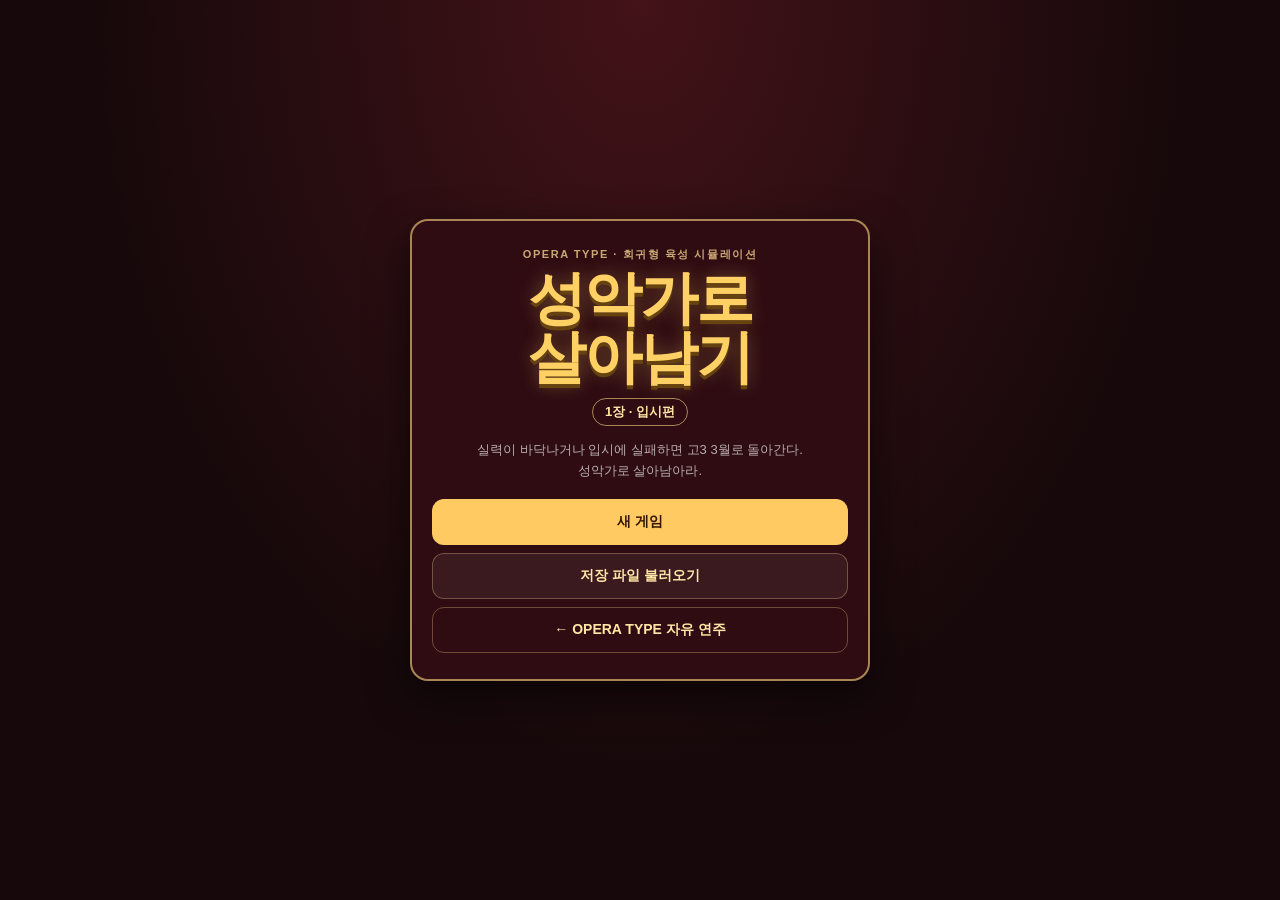
==== survive.html @ 4139c0f6 "입시편 MVP 추가: 성악가로 살아남기 - survive.html: 주간 계획(평일·주말 행동 카드), 실력·목 컨디션·곡 숙련도 - 튜토리얼, 모의 실기, 지정곡 공지, 원서 접" ====
<!DOCTYPE html>
<html lang="ko">
<head>
<meta charset="UTF-8">
<meta name="viewport" content="width=device-width, initial-scale=1.0, viewport-fit=cover">
<title>성악가로 살아남기</title>
<link rel="stylesheet" href="./survive/opera-stage.css">
<link rel="stylesheet" href="./survive/style.css">
</head>
<body>

<!-- 타이틀 · 계획 · 결과 화면이 그려지는 곳 -->
<main id="screen"></main>

<!-- 무대 (OPERA TYPE 엔진) -->
<audio id="stageMusic" preload="auto"></audio>

<div class="stage-screen" id="stageScreen" hidden>
  <div class="app">

    <div class="stage-header">
      <span id="stageLabel"></span>
      <button id="quitStageBtn" type="button">중단</button>
    </div>

    <div class="top-ui">
      <div class="panel"><div class="label">HP</div><div class="value" id="hpValue">5</div></div>
      <div class="panel"><div class="label">SCORE</div><div class="value" id="scoreValue">0</div></div>
      <div class="panel"><div class="label">COMBO</div><div class="value" id="comboValue">0</div></div>
    </div>

    <div class="game-stage" id="gameStage">

      <div class="stage-art" id="stageArt">
        <img src="./bg-stage-back.png" class="stage-bg" alt="">
        <div class="orchestra-anchor"><img src="./orchestra.png" class="orchestra" alt=""></div>
        <div class="singer-anchor">
          <div class="singer-motion state-normal" id="singerMotion">
            <img src="./singer-normal.png" class="singer-image" id="singerImage" alt="">
          </div>
          <div class="singer-bubble" id="singerBubble" aria-hidden="true"><span id="singerBubbleText"></span></div>
        </div>
      </div>

      <div class="music-bar"><div class="music-progress" id="musicProgress"></div></div>
      <div class="falling-layer" id="fallingLayer"></div>
      <div class="miss-line" id="missLine"><div class="miss-line-label">LIMIT</div></div>
      <div class="phase-layer hidden" id="phaseLayer"><div class="phase-text" id="phaseText"></div></div>
      <div class="judgement-layer" id="judgementLayer">
        <div class="judgement-main" id="judgementMain"></div>
        <div class="judgement-sub" id="judgementSub"></div>
      </div>

      <div class="bottom-overlay">
        <div class="input-row">
          <input id="typingInput" class="typing-input" type="text" placeholder="떨어지는 가사를 입력하세요"
                 autocomplete="off" autocapitalize="off" spellcheck="false" enterkeyhint="done">
          <button id="submitBtn" class="submit-btn" type="button">입력</button>
        </div>
      </div>

    </div>
  </div>
</div>

<!-- 대화 · 이벤트 · 결과 모달 -->
<div class="modal" id="modal" hidden>
  <div class="modal-card" id="modalCard"></div>
</div>

<script src="./survive/data.js"></script>
<script src="./survive/stage.js"></script>
<script src="./survive/game.js"></script>
</body>
</html>
---- survive/opera-stage.css ----
/* OPERA TYPE 무대 스타일 — index.html 에서 그대로 가져옴 */
/* =====================================================
   BASIC
===================================================== */

* {
  box-sizing: border-box;
}

html,
body {
  margin: 0;
  width: 100%;
  height: 100%;
  overflow: hidden;
}

body {
  height: 100dvh;
  background: #17090b;
  color: white;

  font-family:
    "Pretendard",
    "Noto Sans KR",
    Arial,
    sans-serif;
}


/* =====================================================
   APP
===================================================== */

.app {
  width: 100%;
  height: 100dvh;

  max-width: 950px;

  margin: 0 auto;

  padding:
    max(4px, env(safe-area-inset-top))
    6px
    max(4px, env(safe-area-inset-bottom));

  display: flex;
  flex-direction: column;

  overflow: hidden;
}


/* =====================================================
   TOP UI
===================================================== */

.top-ui {
  flex: 0 0 auto;

  display: grid;
  grid-template-columns: 1fr 1fr 1fr;

  gap: 6px;
  margin-bottom: 6px;
}

.panel {
  min-height: 47px;

  padding: 5px;

  border-radius: 10px;

  text-align: center;

  background: rgba(0,0,0,0.62);

  border:
    1px solid
    rgba(255,215,140,0.32);
}

.panel .label {
  font-size: 10px;
  opacity: 0.72;
}

.panel .value {
  margin-top: 2px;

  font-size: 19px;
  font-weight: 900;
}


/* =====================================================
   GAME STAGE
===================================================== */

.game-stage {
  position: relative;

  flex: 1 1 auto;

  min-height: 0;
  width: 100%;

  overflow: hidden;

  border-radius: 13px;

  border:
    2px solid
    rgba(255,210,125,0.45);

  background: #080405;

  box-shadow:
    0 8px 25px
    rgba(0,0,0,0.5);
}


/* =====================================================
   4:3 무대 좌표판

   ★ 중요
   JavaScript가 실제 크기를 계산함.

   배경/오케스트라/성악가는
   모두 이 좌표판 안에 들어감.
===================================================== */

.stage-art {
  position: absolute;

  left: 50%;
  top: 50%;

  transform:
    translate(-50%, -50%);

  overflow: hidden;

  z-index: 1;

  pointer-events: none;

  /*
    아래 값들만 수정하면
    무대 위 캐릭터 위치를 조절할 수 있음
  */

  --orchestra-left: 50%;
  --orchestra-top: 40%;
  --orchestra-width: 60%;

  --singer-left: 35%;
  --singer-top: 37%;
  --singer-width: 23%;
}


/* =====================================================
   BACKGROUND

   4:3 배경과 stage-art가 같은 비율이므로
   왜곡이나 cover 잘림이 없음.
===================================================== */

.stage-bg {
  position: absolute;

  inset: 0;

  width: 100%;
  height: 100%;

  object-fit: fill;

  z-index: 1;

  user-select: none;

  -webkit-user-drag: none;
}


/* =====================================================
   ORCHESTRA POSITION

   ★ 배경 이미지 좌표 기준
===================================================== */

.orchestra-anchor {
  position: absolute;

  left: var(--orchestra-left);
  top: var(--orchestra-top);

  width: var(--orchestra-width);

  transform:
    translateX(-50%);

  z-index: 2;

  transform-origin:
    center bottom;
}


/*
   실제 움직임은 자식 이미지에 적용.
   따라서 무대 좌표 자체는 흔들리지 않음.
*/

.orchestra {
  display: block;

  width: 100%;
  height: auto;

  transform-origin:
    center bottom;

  animation:
    orchestraPlaying
    2.0s
    ease-in-out
    infinite;

  user-select: none;

  -webkit-user-drag: none;
}


@keyframes orchestraPlaying {

  0%,
  100% {
    transform:
      translateY(0)
      rotate(0deg);
  }

  25% {
    transform:
      translateY(-1px)
      rotate(-0.05deg);
  }

  50% {
    transform:
      translateY(-2px)
      rotate(0deg);
  }

  75% {
    transform:
      translateY(-1px)
      rotate(0.05deg);
  }

}


/* =====================================================
   SINGER POSITION

   역시 배경 좌표 기준
===================================================== */

.singer-anchor {
  position: absolute;

  left: var(--singer-left);
  top: var(--singer-top);

  width: var(--singer-width);

  transform:
    translateX(-50%);

  z-index: 3;

  transform-origin:
    center bottom;
}


.singer-motion {
  width: 100%;

  transform-origin:
    center bottom;
}


.singer-image {
  display: block;

  width: 100%;
  height: auto;

  object-fit: contain;

  object-position:
    center bottom;

  user-select: none;

  -webkit-user-drag: none;
}



/* =====================================================
   SINGER LYRIC BUBBLE

   정답 입력 시 성악가 머리 오른쪽에
   방금 부른 가사를 말풍선처럼 표시한다.

   PERFECT / GOOD / PASS 판정에 따라
   색상만 달라지고 위치/애니메이션은 동일하다.
===================================================== */

.singer-bubble {
  position: absolute;

  /*
    singer-anchor 기준 좌표.
    성악가 머리 오른쪽 영역.
  */
  left: 78%;
  top: 4%;

  z-index: 8;

  width: max-content;
  max-width:
    min(
      270px,
      38vw
    );

  padding:
    9px 13px;

  border:
    2px solid
    var(--bubble-border, #ffd65f);

  border-radius:
    15px 15px 15px 5px;

  background:
    var(--bubble-bg, rgba(255,248,220,0.96));

  color:
    var(--bubble-text, #321b05);

  box-shadow:
    0 6px 16px
    rgba(0,0,0,0.32),
    0 0 18px
    var(--bubble-glow, rgba(255,214,95,0.35));

  font-size:
    clamp(
      11px,
      2.1vw,
      18px
    );

  font-weight: 1000;

  line-height: 1.25;

  text-align: center;

  white-space: normal;

  word-break: keep-all;

  opacity: 0;

  pointer-events: none;

  transform:
    translate(
      4px,
      9px
    )
    scale(0.72);

  transform-origin:
    left bottom;
}


/*
  말풍선 꼬리.
  오른쪽에 있는 말풍선이
  성악가 쪽(왼쪽)을 가리킨다.
*/
.singer-bubble::after {
  content: "";

  position: absolute;

  left: -7px;
  top: 58%;

  width: 12px;
  height: 12px;

  background:
    var(--bubble-bg, rgba(255,248,220,0.96));

  border-left:
    2px solid
    var(--bubble-border, #ffd65f);

  border-bottom:
    2px solid
    var(--bubble-border, #ffd65f);

  transform:
    translateY(-50%)
    rotate(45deg);
}


.singer-bubble.show {
  animation:
    singerBubblePop
    2.7s
    ease-out
    forwards;
}


/* PERFECT : 금색 */
.singer-bubble.grade-perfect {
  --bubble-bg:
    rgba(255,249,213,0.97);

  --bubble-border:
    #ffd64e;

  --bubble-text:
    #5c3b00;

  --bubble-glow:
    rgba(255,214,78,0.62);
}


/* GOOD : 초록 */
.singer-bubble.grade-good {
  --bubble-bg:
    rgba(228,255,231,0.97);

  --bubble-border:
    #6de982;

  --bubble-text:
    #164d25;

  --bubble-glow:
    rgba(90,235,117,0.48);
}


/* PASS : 파랑 */
.singer-bubble.grade-pass {
  --bubble-bg:
    rgba(226,247,255,0.97);

  --bubble-border:
    #66cfff;

  --bubble-text:
    #174b65;

  --bubble-glow:
    rgba(80,198,255,0.50);
}


@keyframes singerBubblePop {

  0% {
    opacity: 0;

    transform:
      translate(
        4px,
        10px
      )
      scale(0.68);
  }

  16% {
    opacity: 1;

    transform:
      translate(
        8px,
        0
      )
      scale(1.08);
  }

  32% {
    opacity: 1;

    transform:
      translate(
        8px,
        0
      )
      scale(0.98);
  }

  72% {
    opacity: 1;

    transform:
      translate(
        8px,
        -2px
      )
      scale(1);
  }

  100% {
    opacity: 0;

    transform:
      translate(
        12px,
        -12px
      )
      scale(0.94);
  }

}


/*
  아주 작은 모바일 화면에서는
  말풍선 크기와 폭을 조금 줄인다.
*/
@media
(
  max-width: 480px
) {

  .singer-bubble {
    left: 76%;
    top: 3%;

    max-width:
      min(
        185px,
        42vw
      );

    padding:
      7px 9px;

    border-radius:
      12px 12px 12px 4px;

    font-size:
      clamp(
        10px,
        3vw,
        14px
      );
  }

}



/* =====================================================
   SINGER NORMAL
===================================================== */

.singer-motion.state-normal {
  animation:
    singerNormal
    0.95s
    ease-in-out
    infinite;
}


@keyframes singerNormal {

  0%,
  100% {
    transform:
      translateY(0)
      rotate(0deg)
      scale(1);
  }

  25% {
    transform:
      translateY(-2px)
      rotate(-0.5deg)
      scale(1.005);
  }

  50% {
    transform:
      translateY(-5px)
      rotate(0.5deg)
      scale(1.015);
  }

  75% {
    transform:
      translateY(-2px)
      rotate(-0.4deg)
      scale(1.005);
  }

}


/* =====================================================
   PERFECT
===================================================== */

.singer-motion.state-perfect {
  animation:
    singerPerfect
    0.42s
    ease-in-out
    infinite;
}


@keyframes singerPerfect {

  0%,
  100% {
    transform:
      translateY(0)
      rotate(0deg)
      scale(1.02);
  }

  25% {
    transform:
      translateY(-8px)
      rotate(-2deg)
      scale(1.06);
  }

  50% {
    transform:
      translateY(-12px)
      rotate(2deg)
      scale(1.09);
  }

  75% {
    transform:
      translateY(-6px)
      rotate(-1deg)
      scale(1.05);
  }

}


/* =====================================================
   GOOD
===================================================== */

.singer-motion.state-good {
  animation:
    singerGood
    0.58s
    ease-in-out
    infinite;
}


@keyframes singerGood {

  0%,
  100% {
    transform:
      translateY(0)
      scale(1);
  }

  50% {
    transform:
      translateY(-7px)
      rotate(1deg)
      scale(1.04);
  }

}


/* =====================================================
   PASS
===================================================== */

.singer-motion.state-pass {
  animation:
    singerPass
    0.70s
    ease-in-out
    infinite;
}


@keyframes singerPass {

  0%,
  100% {
    transform:
      translateY(0)
      rotate(0deg)
      scale(0.995);
  }

  50% {
    transform:
      translateY(-3px)
      rotate(-1.5deg)
      scale(1.01);
  }

}


/* =====================================================
   MISS
===================================================== */

.singer-motion.state-miss {
  animation:
    singerMiss
    0.23s
    ease-in-out
    infinite;
}


@keyframes singerMiss {

  0% {
    transform:
      translateY(4px)
      rotate(-2deg)
      scale(0.97);
  }

  50% {
    transform:
      translateY(6px)
      rotate(2deg)
      scale(0.965);
  }

  100% {
    transform:
      translateY(4px)
      rotate(-2deg)
      scale(0.97);
  }

}


/* =====================================================
   FALLING LYRICS
===================================================== */

.falling-layer {
  position: absolute;

  inset: 0;

  z-index: 6;

  overflow: hidden;

  pointer-events: none;
}


.word {
  position: absolute;

  top: 0;
  left: 0;

  padding:
    8px 13px;

  border-radius: 12px;

  white-space: nowrap;

  font-size:
    clamp(
      15px,
      2.7vw,
      23px
    );

  font-weight: 900;

  color: #fff9e8;

  background:
    rgba(47,11,17,0.90);

  border:
    2px solid
    rgba(255,255,255,0.22);

  box-shadow:
    0 4px 12px
    rgba(0,0,0,0.4);

  text-shadow:
    0 2px 4px
    rgba(0,0,0,0.9);
}


.word.target {
  opacity: 1;

  border-color:
    #ffd65f;

  box-shadow:
    0 0 0 2px
    rgba(255,215,95,0.20),
    0 0 20px
    rgba(255,200,50,0.7);
}


.word.waiting {
  opacity: 0.72;
}


/* =====================================================
   LIMIT LINE
===================================================== */

.miss-line {
  position: absolute;

  left: 0;
  right: 0;

  bottom: 67px;

  z-index: 7;

  border-top:
    3px dashed
    rgba(255,203,95,0.90);

  pointer-events: none;
}


.miss-line-label {
  position: absolute;

  right: 7px;
  top: -16px;

  padding:
    2px 6px;

  border-radius: 5px;

  background:
    rgba(0,0,0,0.65);

  color:
    #ffdc8c;

  font-size: 9px;
}


/* =====================================================
   전주 / 간주 / 합창
===================================================== */

.phase-layer {
  position: absolute;

  left: 50%;

  /*
    PERFECT / GOOD 등의 판정 텍스트와 같은
    상단 커튼 영역에 안내 문구를 표시한다.
  */
  top: 24%;

  z-index: 12;

  width: 94%;

  transform:
    translate(-50%, -50%);

  text-align: center;

  pointer-events: none;

  opacity: 1;

  transition:
    opacity 0.25s;
}


.phase-layer.hidden {
  opacity: 0;
}


.phase-text {
  font-size:
    clamp(
      24px,
      5.5vw,
      50px
    );

  font-weight: 1000;

  font-style: italic;

  line-height: 1.05;

  letter-spacing: -2px;

  color:
    #ffe5a0;

  text-shadow:
    0 5px 0 #654210,
    0 0 14px rgba(255,210,100,0.85),
    0 8px 25px rgba(0,0,0,0.9);

  animation:
    phasePulse
    1.6s
    ease-in-out
    infinite;
}


.phase-text.long {
  font-size:
    clamp(
      18px,
      4.2vw,
      36px
    );
}


@keyframes phasePulse {

  0%,
  100% {
    transform:
      scale(1);

    opacity: 0.8;
  }

  50% {
    transform:
      scale(1.05);

    opacity: 1;
  }

}



/* =====================================================
   JUDGEMENT
===================================================== */

.judgement-layer {
  position: absolute;

  left: 50%;

  /*
    판정 텍스트를 성악가 얼굴 위가 아니라
    무대 상단 커튼의 빈 공간에 표시한다.
  */
  top: 24%;

  z-index: 20;

  width: 100%;

  text-align: center;

  opacity: 0;

  pointer-events: none;

  transform:
    translate(-50%, -50%)
    scale(0.5);
}


.judgement-layer.show {
  animation:
    judgementPop
    0.68s
    ease-out;
}


.judgement-main {
  font-size:
    clamp(
      30px,
      7.5vw,
      70px
    );

  font-weight: 1000;

  font-style: italic;

  line-height: 0.9;

  letter-spacing: -3px;
}


.judgement-sub {
  margin-top: 6px;

  font-size:
    clamp(
      10px,
      2.2vw,
      17px
    );

  font-weight: 900;

  color: white;

  text-shadow:
    0 2px 5px black;
}


.judgement-layer.perfect
.judgement-main {
  color: #ffe86c;

  text-shadow:
    0 5px 0 #9b6100,
    0 0 15px #ffd62d,
    0 0 40px rgba(255,206,38,0.95);
}


.judgement-layer.good
.judgement-main {
  color: #87ff9a;

  text-shadow:
    0 5px 0 #276f37,
    0 0 24px rgba(73,255,104,0.9);
}


.judgement-layer.pass
.judgement-main {
  color: #78d9ff;

  text-shadow:
    0 5px 0 #1d6184,
    0 0 24px rgba(60,196,255,0.9);
}


.judgement-layer.miss
.judgement-main {
  color: #ff6868;

  text-shadow:
    0 5px 0 #881b1b,
    0 0 26px rgba(255,50,50,0.95);
}


@keyframes judgementPop {

  0% {
    opacity: 0;

    transform:
      translate(-50%, -50%)
      scale(0.25);
  }

  18% {
    opacity: 1;

    transform:
      translate(-50%, -50%)
      scale(1.25);
  }

  35% {
    opacity: 1;

    transform:
      translate(-50%, -50%)
      scale(0.97);
  }

  55% {
    opacity: 1;

    transform:
      translate(-50%, -50%)
      scale(1);
  }

  82% {
    opacity: 1;
  }

  100% {
    opacity: 0;

    transform:
      translate(-50%, -58%)
      scale(1.15);
  }

}


/* =====================================================
   INPUT
===================================================== */

.bottom-overlay {
  position: absolute;

  left: 0;
  right: 0;
  bottom: 0;

  z-index: 30;

  padding: 8px;

  background:
    linear-gradient(
      to top,
      rgba(10,2,4,0.98),
      rgba(10,2,4,0.70),
      rgba(10,2,4,0)
    );
}


.input-row {
  display: flex;
  gap: 5px;
}


.typing-input {
  flex: 1;

  min-width: 0;

  height: 46px;

  padding:
    0 13px;

  border:
    2px solid
    rgba(255,211,120,0.65);

  border-radius: 10px;

  background:
    rgba(255,255,255,0.97);

  color: #261416;

  font-size: 16px;
  font-weight: 800;

  outline: none;
}


.typing-input:focus {
  border-color:
    #ffc650;

  box-shadow:
    0 0 0 3px
    rgba(255,195,72,0.20);
}


.submit-btn {
  width: 76px;
  height: 46px;

  border: 0;

  border-radius: 10px;

  background:
    #ffca61;

  color: #331700;

  font-size: 15px;
  font-weight: 900;

  cursor: pointer;

  touch-action: manipulation;
}


/* =====================================================
   START
===================================================== */

.start-overlay {
  position: absolute;

  inset: 0;

  z-index: 50;

  display: flex;

  justify-content: center;
  align-items: center;

  padding: 15px;

  background:
    rgba(15,3,6,0.80);
}


.start-overlay.hidden {
  display: none;
}


.start-card {
  width:
    min(
      94%,
      760px
    );

  max-height:
    calc(100% - 18px);

  overflow-y:
    auto;

  padding:
    24px 18px;

  border-radius: 18px;

  text-align: center;

  background:
    rgba(47,13,19,0.97);

  border:
    2px solid
    rgba(255,215,130,0.55);

  box-shadow:
    0 15px 40px
    rgba(0,0,0,0.6);
}


.start-card h1 {
  margin:
    0 0 9px;

  color: #ffd164;

  font-size:
    clamp(
      28px,
      7vw,
      44px
    );

  line-height: 1;
}


.start-card p {
  margin: 7px 0;

  font-size: 13px;

  line-height: 1.5;
}


.start-button {
  width: 100%;

  min-height: 55px;

  margin-top: 15px;

  border: 0;

  border-radius: 12px;

  background:
    #ffca61;

  color:
    #321600;

  font-size: 18px;

  font-weight: 1000;

  cursor: pointer;

  touch-action: manipulation;
}




/* =====================================================
   START MENU / CHARACTER / SONG SELECT
===================================================== */

.menu-content { width: 100%; }
.menu-view { width: 100%; }
.menu-view.home-view { max-width: 420px; margin: 0 auto; }
.menu-kicker { margin-bottom: 7px; font-size: 11px; font-weight: 900; letter-spacing: .18em; color: rgba(255,220,150,.72); }
.menu-title { margin: 0; color:#ffd164; font-size:clamp(27px,7vw,44px); line-height:1.05; font-weight:1000; }
.menu-subtitle { margin:10px auto 0; max-width:560px; color:rgba(255,255,255,.82); font-size:13px; line-height:1.55; }
.menu-section-title { margin:0 0 14px; color:#ffe6a5; font-size:clamp(22px,5vw,34px); font-weight:1000; }
.menu-selection-info { display:inline-flex; align-items:center; gap:6px; margin:0 0 12px; padding:5px 9px; border-radius:999px; background:rgba(255,204,100,.13); border:1px solid rgba(255,213,125,.28); color:#ffe3a1; font-size:11px; font-weight:900; }
.character-grid { display:grid; grid-template-columns:repeat(3,minmax(0,1fr)); gap:10px; }
.character-card { position:relative; min-width:0; padding:10px 7px 8px; border:2px solid rgba(255,215,140,.28); border-radius:14px; background:rgba(19,7,10,.78); color:white; cursor:pointer; overflow:hidden; transition:transform .15s ease,border-color .15s ease,box-shadow .15s ease,background .15s ease; touch-action:manipulation; }
.character-card:hover,.character-card:focus-visible { transform:translateY(-3px); border-color:#ffd46a; background:rgba(61,25,30,.95); box-shadow:0 8px 22px rgba(0,0,0,.36),0 0 18px rgba(255,205,90,.20); outline:none; }
.character-card.selected { border-color:#ffd65f; box-shadow:0 0 0 2px rgba(255,214,95,.16),0 0 18px rgba(255,205,90,.22); }
.character-preview { width:100%; aspect-ratio:3/4; display:flex; align-items:flex-end; justify-content:center; overflow:hidden; }
.character-preview img { width:100%; height:100%; object-fit:contain; object-position:center bottom; filter:drop-shadow(0 6px 5px rgba(0,0,0,.35)); }
.character-name { margin-top:5px; font-size:clamp(13px,3vw,18px); font-weight:1000; color:#fff1ca; }
.song-grid { display:grid; grid-template-columns:repeat(2,minmax(0,1fr)); gap:8px; }
.song-card { position:relative; min-width:0; padding:11px 12px; border:2px solid rgba(255,215,140,.26); border-radius:12px; background:rgba(19,7,10,.80); text-align:left; color:white; cursor:pointer; transition:transform .15s ease,border-color .15s ease,background .15s ease,box-shadow .15s ease; touch-action:manipulation; }
.song-card.playable:hover,.song-card.playable:focus-visible { transform:translateY(-2px); border-color:#ffd45f; background:rgba(66,26,31,.96); box-shadow:0 7px 18px rgba(0,0,0,.32); outline:none; }
.song-card.unavailable { cursor:default; opacity:.56; }
.song-title { padding-right:60px; font-size:clamp(13px,3vw,18px); line-height:1.25; font-weight:1000; color:#fff4d8; }
.song-difficulty { margin-top:6px; display:flex; align-items:center; gap:6px; }
.difficulty-label { font-size:9px; font-weight:900; color:rgba(255,255,255,.58); }
.difficulty-stars { letter-spacing:1px; font-size:clamp(13px,3vw,18px); color:#ffd65f; text-shadow:0 0 8px rgba(255,207,70,.28); }
.song-status { position:absolute; right:9px; top:9px; padding:3px 6px; border-radius:999px; font-size:8px; font-weight:1000; letter-spacing:.05em; background:rgba(255,255,255,.10); color:rgba(255,255,255,.70); }
.song-card.playable .song-status { background:rgba(255,205,81,.16); color:#ffdd83; }
.menu-actions { display:flex; gap:7px; margin-top:14px; }
.menu-actions > button { flex:1; }
.menu-secondary-button { min-height:44px; border:1px solid rgba(255,215,140,.34); border-radius:11px; background:rgba(255,255,255,.06); color:#ffe4a5; font-size:12px; font-weight:900; cursor:pointer; touch-action:manipulation; }
.menu-secondary-button:hover,.menu-secondary-button:focus-visible { background:rgba(255,255,255,.11); outline:none; }
.result-score { margin:14px 0 5px; color:#ffd85d; font-size:clamp(28px,8vw,44px); font-weight:1000; }
.result-meta { margin-top:8px; font-size:12px; color:rgba(255,255,255,.72); }
@media (max-width:480px) {
  .start-card { padding:16px 10px; }
  .character-grid { gap:6px; }
  .character-card { padding:7px 4px 6px; }
  .song-grid { gap:6px; }
  .song-card { padding:9px 8px; }
  .song-title { padding-right:0; }
  .song-status { position:static; display:inline-block; margin-top:7px; }
}


/* =====================================================
   MUSIC BAR
===================================================== */

.music-bar {
  position: absolute;

  left: 0;
  right: 0;
  top: 0;

  height: 4px;

  z-index: 35;

  background:
    rgba(255,255,255,0.15);
}


.music-progress {
  width: 0%;
  height: 100%;

  background:
    #ffd157;
}


/* =====================================================
   LANDSCAPE
===================================================== */

@media
(
  orientation: landscape
)
and
(
  max-height: 600px
) {

  .app {
    padding: 3px 5px;
  }

  .top-ui {
    margin-bottom: 3px;
  }

  .panel {
    min-height: 34px;
    padding: 2px;
  }

  .panel .label {
    font-size: 8px;
  }

  .panel .value {
    font-size: 15px;
    margin-top: 0;
  }

  .bottom-overlay {
    padding: 4px 6px;
  }

  .typing-input {
    height: 37px;
    font-size: 14px;
  }

  .submit-btn {
    width: 64px;
    height: 37px;

    font-size: 12px;
  }

  .miss-line {
    bottom: 48px;
  }

  .word {
    padding: 5px 9px;

    font-size: 14px;
  }

  .phase-text {
    font-size:
      clamp(
        18px,
        5vw,
        34px
      );
  }

  .phase-text.long {
    font-size:
      clamp(
        14px,
        3.8vw,
        27px
      );
  }

  .start-card {
    padding:
      12px 16px;
  }

  .start-card h1 {
    font-size: 25px;
  }

  .start-card p {
    margin: 3px 0;
    font-size: 10px;
  }

  .start-button {
    min-height: 39px;
    margin-top: 7px;

    font-size: 14px;
  }

}
---- survive/style.css ----
/* =====================================================
   성악가로 살아남기 — 화면 스타일
   (무대 자체는 opera-stage.css)
===================================================== */

:root {
  --bg: #17090b;
  --card: rgba(47, 13, 19, 0.96);
  --card-2: rgba(19, 7, 10, 0.82);
  --line: rgba(255, 215, 140, 0.30);
  --line-strong: rgba(255, 215, 130, 0.60);
  --gold: #ffd164;
  --gold-soft: #ffe6a5;
  --text: #fff6e6;
  --muted: rgba(255, 255, 255, 0.66);
  --skill: #ffca61;
  --mastery: #8fd3ff;
  --good: #87ff9a;
  --bad: #ff7b7b;
}

html, body {
  overflow: auto;
  height: auto;
  min-height: 100%;
}

body {
  height: auto;
  min-height: 100dvh;
  background:
    radial-gradient(ellipse at top, rgba(120, 30, 40, 0.45), transparent 60%),
    var(--bg);
  color: var(--text);
}

button { font-family: inherit; }

/* ---------- 공통 ---------- */
.kicker {
  font-size: 11px;
  font-weight: 900;
  letter-spacing: .14em;
  color: rgba(255, 220, 150, .75);
  margin-bottom: 6px;
}
.muted { color: var(--muted); }
.small { font-size: 12px; }
.bad { color: var(--bad); font-weight: 800; }
.up { color: var(--good); font-weight: 900; }
.down { color: var(--bad); font-weight: 900; }

.btn {
  display: flex;
  flex-direction: column;
  align-items: center;
  justify-content: center;
  gap: 2px;
  min-height: 46px;
  padding: 8px 14px;
  border: 1px solid var(--line);
  border-radius: 12px;
  background: rgba(255, 255, 255, .06);
  color: var(--gold-soft);
  font-size: 14px;
  font-weight: 900;
  text-decoration: none;
  cursor: pointer;
  touch-action: manipulation;
}
.btn small { font-size: 11px; font-weight: 700; opacity: .75; }
.btn:hover:not([disabled]), .btn:focus-visible { background: rgba(255, 255, 255, .12); outline: none; }
.btn.primary { background: #ffca61; color: #321600; border-color: transparent; }
.btn.primary:hover:not([disabled]) { background: #ffd47e; }
.btn.ghost { background: transparent; }
.btn.big { min-height: 54px; font-size: 17px; width: 100%; }
.btn[disabled] { opacity: .4; cursor: default; }

.stack { display: flex; flex-direction: column; gap: 8px; margin-top: 18px; }
.row { display: flex; gap: 8px; margin-top: 16px; }
.row > * { flex: 1; }

.tag {
  display: inline-block;
  padding: 1px 6px;
  border-radius: 999px;
  background: rgba(255, 204, 100, .16);
  color: #ffdd83;
  font-size: 10px;
  font-weight: 900;
  vertical-align: middle;
}
.tag.hot { background: rgba(255, 120, 120, .18); color: #ffb3b3; }

.bullets { margin: 6px 0; padding-left: 18px; line-height: 1.6; font-size: 14px; }

/* ---------- 가운데 카드 화면 ---------- */
.center-view {
  min-height: 100dvh;
  display: flex;
  align-items: center;
  justify-content: center;
  padding: 16px;
}
.title-card, .panel-card {
  width: min(100%, 460px);
  padding: 26px 20px;
  border-radius: 18px;
  background: var(--card);
  border: 2px solid var(--line-strong);
  box-shadow: 0 15px 40px rgba(0, 0, 0, .6);
  text-align: center;
}
.panel-card.wide { width: min(100%, 720px); }
.game-title {
  margin: 4px 0 0;
  color: var(--gold);
  font-size: clamp(38px, 11vw, 58px);
  line-height: 1.02;
  font-weight: 1000;
  letter-spacing: -2px;
  text-shadow: 0 4px 0 #654210, 0 0 18px rgba(255, 210, 100, .35);
}
.chapter {
  display: inline-block;
  margin-top: 12px;
  padding: 4px 12px;
  border-radius: 999px;
  border: 1px solid var(--line-strong);
  color: var(--gold-soft);
  font-size: 13px;
  font-weight: 900;
}
.tagline { margin: 14px 0 0; font-size: 13px; line-height: 1.6; color: var(--muted); }
.section-title { margin: 0 0 8px; color: var(--gold-soft); font-size: clamp(22px, 5vw, 30px); font-weight: 1000; }
.section-title small { font-size: 14px; color: var(--muted); }

/* 성부 선택 */
.voice-grid { display: grid; grid-template-columns: repeat(3, minmax(0, 1fr)); gap: 8px; margin-top: 14px; }
.voice-card {
  padding: 8px 4px 6px;
  border: 2px solid var(--line);
  border-radius: 14px;
  background: var(--card-2);
  color: white;
  cursor: pointer;
}
.voice-card.selected { border-color: #ffd65f; box-shadow: 0 0 18px rgba(255, 205, 90, .25); }
.voice-img { aspect-ratio: 3 / 4; display: flex; align-items: flex-end; justify-content: center; overflow: hidden; }
.voice-img img { width: 100%; height: 100%; object-fit: contain; object-position: center bottom; }
.voice-name { margin-top: 4px; font-weight: 1000; color: #fff1ca; }
.field { display: flex; flex-direction: column; gap: 6px; margin-top: 14px; text-align: left; font-size: 13px; font-weight: 800; color: var(--gold-soft); }
.field input {
  height: 44px;
  padding: 0 12px;
  border: 2px solid rgba(255, 211, 120, .55);
  border-radius: 10px;
  background: #fffaf0;
  color: #261416;
  font-size: 16px;
  font-weight: 800;
}

/* 도감 */
.dex-grid { display: grid; grid-template-columns: repeat(auto-fill, minmax(190px, 1fr)); gap: 8px; margin-top: 12px; text-align: left; }
.dex-item { padding: 12px; border-radius: 12px; background: var(--card-2); border: 1px dashed rgba(255, 255, 255, .15); opacity: .6; }
.dex-item.seen { opacity: 1; border: 1px solid var(--line-strong); }
.dex-item.seen.fail { border-color: rgba(255, 120, 120, .5); }
.dex-title { font-weight: 1000; color: var(--gold-soft); }
.dex-item.fail .dex-title { color: #ffb3b3; }
.dex-text { margin-top: 4px; font-size: 12px; line-height: 1.5; color: var(--muted); }
.dex-meta { margin-top: 6px; font-size: 10px; color: rgba(255, 220, 150, .7); }

/* ---------- 계획 화면 ---------- */
.planner {
  max-width: 820px;
  margin: 0 auto;
  padding: max(12px, env(safe-area-inset-top)) 16px 32px;
  display: flex;
  flex-direction: column;
  gap: 12px;
}
.planner-head { display: flex; justify-content: space-between; align-items: center; gap: 10px; }
.date { font-size: clamp(20px, 5vw, 26px); font-weight: 1000; color: var(--gold); }
.head-right { display: flex; align-items: center; gap: 8px; }
.loop-badge {
  padding: 4px 10px;
  border-radius: 999px;
  background: rgba(160, 120, 255, .18);
  border: 1px solid rgba(190, 160, 255, .5);
  color: #dccfff;
  font-size: 12px;
  font-weight: 900;
  white-space: nowrap;
}
.icon-btn {
  width: 42px; height: 42px;
  border-radius: 12px;
  border: 1px solid var(--line);
  background: rgba(255, 255, 255, .06);
  color: var(--gold-soft);
  font-size: 18px;
  cursor: pointer;
}

.status {
  display: grid;
  grid-template-columns: 120px 1fr;
  gap: 14px;
  padding: 14px;
  border-radius: 16px;
  background: var(--card);
  border: 1px solid var(--line);
}
.portrait { text-align: center; }
.portrait img { width: 100%; aspect-ratio: 3 / 4; object-fit: contain; object-position: center bottom; }
.pname { margin-top: 4px; font-size: 12px; font-weight: 900; color: var(--gold-soft); }
.stats { display: flex; flex-direction: column; gap: 7px; min-width: 0; }
.bar-row { display: grid; grid-template-columns: minmax(0, 1.7fr) 1.3fr 28px; align-items: center; gap: 8px; font-size: 12px; }
.bar-row.big { grid-template-columns: 44px 1fr 34px; font-size: 15px; font-weight: 1000; }
.bar-label { overflow: hidden; text-overflow: ellipsis; white-space: nowrap; font-weight: 800; }
.bar { height: 10px; border-radius: 999px; background: rgba(255, 255, 255, .1); overflow: hidden; }
.bar-row.big .bar { height: 14px; }
.bar-fill { height: 100%; border-radius: 999px; transition: width .4s ease; }
.bar-fill.skill { background: linear-gradient(90deg, #ff9f43, var(--skill)); }
.bar-fill.mastery { background: linear-gradient(90deg, #4aa8ff, var(--mastery)); }
.bar-num { text-align: right; font-weight: 1000; }
.voice-state { font-size: 13px; padding: 6px 10px; border-radius: 10px; background: rgba(255, 255, 255, .05); }
.voice-state.good b { color: var(--good); }
.voice-state.tired b { color: #ffd27a; }
.voice-state.hoarse b, .voice-state.bad b { color: var(--bad); }
.sub-title { margin-top: 4px; font-size: 11px; font-weight: 900; letter-spacing: .1em; color: rgba(255, 220, 150, .7); }

.slots { display: grid; grid-template-columns: 1fr 1fr; gap: 10px; }
.slot {
  padding: 12px;
  border-radius: 16px;
  background: var(--card-2);
  border: 2px dashed var(--line);
}
.slot.filled { border-style: solid; border-color: rgba(255, 214, 95, .6); }
.slot-title { font-weight: 1000; color: var(--gold); margin-bottom: 8px; }
.action-grid { display: grid; grid-template-columns: repeat(3, minmax(0, 1fr)); gap: 6px; }
.action-card {
  display: flex;
  flex-direction: column;
  align-items: center;
  gap: 2px;
  padding: 8px 2px;
  min-height: 58px;
  border-radius: 12px;
  border: 1px solid var(--line);
  background: rgba(255, 255, 255, .05);
  color: white;
  cursor: pointer;
  touch-action: manipulation;
}
.action-card:hover:not([disabled]) { background: rgba(255, 255, 255, .1); }
.action-card.selected { border-color: #ffd65f; background: rgba(255, 202, 97, .18); box-shadow: 0 0 12px rgba(255, 205, 90, .25); }
.action-card[disabled] { opacity: .35; cursor: default; }
.a-icon { font-size: 20px; }
.a-label { font-size: 11px; font-weight: 900; line-height: 1.2; text-align: center; word-break: keep-all; }
.a-desc { margin-top: 8px; font-size: 12px; line-height: 1.45; color: var(--gold-soft); }
.song-chips { display: flex; flex-wrap: wrap; gap: 5px; margin-top: 8px; }
.chip {
  padding: 5px 9px;
  border-radius: 999px;
  border: 1px solid rgba(143, 211, 255, .35);
  background: rgba(143, 211, 255, .08);
  color: #d5eeff;
  font-size: 11px;
  font-weight: 800;
  cursor: pointer;
}
.chip.selected { background: rgba(143, 211, 255, .3); border-color: var(--mastery); color: white; }

.info-box {
  padding: 12px 14px;
  border-radius: 14px;
  background: rgba(255, 255, 255, .04);
  border: 1px solid var(--line);
  text-align: left;
}
.info-box.future { border-color: rgba(190, 160, 255, .45); background: rgba(160, 120, 255, .08); }
.info-title { font-weight: 1000; color: var(--gold-soft); font-size: 13px; }
.info-box.future .info-title { color: #dccfff; }
.info-box p { margin: 6px 0 0; }

/* ---------- 모달 ---------- */
.modal {
  position: fixed;
  inset: 0;
  z-index: 200;
  display: flex;
  align-items: center;
  justify-content: center;
  padding: 16px;
  background: rgba(10, 2, 4, .72);
  backdrop-filter: blur(2px);
}
.modal[hidden] { display: none; }
.modal-card {
  width: min(100%, 460px);
  max-height: calc(100dvh - 32px);
  overflow-y: auto;
  padding: 20px 18px;
  border-radius: 18px;
  background: var(--card);
  border: 2px solid var(--line-strong);
  box-shadow: 0 15px 40px rgba(0, 0, 0, .6);
  animation: modalIn .18s ease-out;
}
.modal-card.wide { width: min(100%, 620px); }
@keyframes modalIn { from { transform: translateY(8px) scale(.98); opacity: 0; } to { transform: none; opacity: 1; } }
.modal-title { margin: 0 0 8px; color: var(--gold-soft); font-size: 22px; font-weight: 1000; }
.modal-body { font-size: 14px; line-height: 1.6; }
.modal-body p { margin: 6px 0; }
.modal-choices { display: flex; flex-direction: column; gap: 7px; margin-top: 14px; }
.speaker { display: flex; align-items: center; gap: 8px; margin-bottom: 6px; font-weight: 900; color: var(--gold); }
.speaker-icon { font-size: 26px; }
.dialog { font-size: 15px; }
.diff { display: flex; flex-wrap: wrap; gap: 6px; margin-top: 10px; }
.diff span { padding: 3px 8px; border-radius: 8px; background: rgba(255, 255, 255, .06); font-size: 12px; font-weight: 800; }
.result-grid { display: grid; grid-template-columns: 1fr 1fr; gap: 4px 12px; font-weight: 900; font-size: 13px; margin: 6px 0; }
.result-grid .perfect { color: #ffe86c; }
.result-grid .good { color: #87ff9a; }
.result-grid .pass { color: #78d9ff; }
.result-grid .miss { color: #ff6868; }
.announce { display: flex; flex-direction: column; gap: 8px; }
.announce-row {
  display: grid;
  grid-template-columns: 1fr auto auto;
  align-items: center;
  gap: 10px;
  padding: 10px 12px;
  border-radius: 12px;
  background: var(--card-2);
  border: 1px solid var(--line);
}
.announce-row.pass { border-color: rgba(135, 255, 154, .5); }
.announce-score { font-weight: 1000; white-space: nowrap; }
.announce-score small { color: var(--muted); font-weight: 700; }
.announce-verdict { font-weight: 1000; font-size: 16px; white-space: nowrap; }
.announce-row.pass .announce-verdict { color: var(--good); }
.announce-row.fail .announce-verdict { color: var(--bad); }
.regress-text { margin-top: 12px !important; font-style: italic; color: #dccfff; }
.ending.success { border-color: rgba(135, 255, 154, .55); }

/* ---------- 무대 화면 ---------- */
.stage-screen {
  position: fixed;
  inset: 0;
  z-index: 100;
  background: var(--bg);
}
.stage-screen[hidden] { display: none; }
.stage-header {
  flex: 0 0 auto;
  display: flex;
  align-items: center;
  justify-content: space-between;
  gap: 8px;
  margin-bottom: 5px;
  font-size: 13px;
  font-weight: 900;
  color: var(--gold-soft);
}
.stage-header button {
  padding: 4px 10px;
  border-radius: 8px;
  border: 1px solid var(--line);
  background: rgba(255, 255, 255, .06);
  color: var(--gold-soft);
  font-size: 12px;
  font-weight: 800;
  cursor: pointer;
}
.stage-header button[hidden] { display: none; }

/* 목 상태가 나쁘면 가사가 흔들리고 흐려진다 */
.word.shaky { animation: wordShake .28s ease-in-out infinite; }
.word.blurry { filter: blur(1.4px); }
@keyframes wordShake {
  0%, 100% { margin-left: 0; margin-top: 0; }
  25% { margin-left: -2px; margin-top: 1px; }
  75% { margin-left: 2px; margin-top: -1px; }
}

@media (max-width: 600px) {
  .slots { grid-template-columns: 1fr; }
  .status { grid-template-columns: 86px 1fr; gap: 10px; padding: 12px; }
  .announce-row { grid-template-columns: 1fr auto; }
  .announce-score { grid-column: 1 / -1; order: 3; }
}
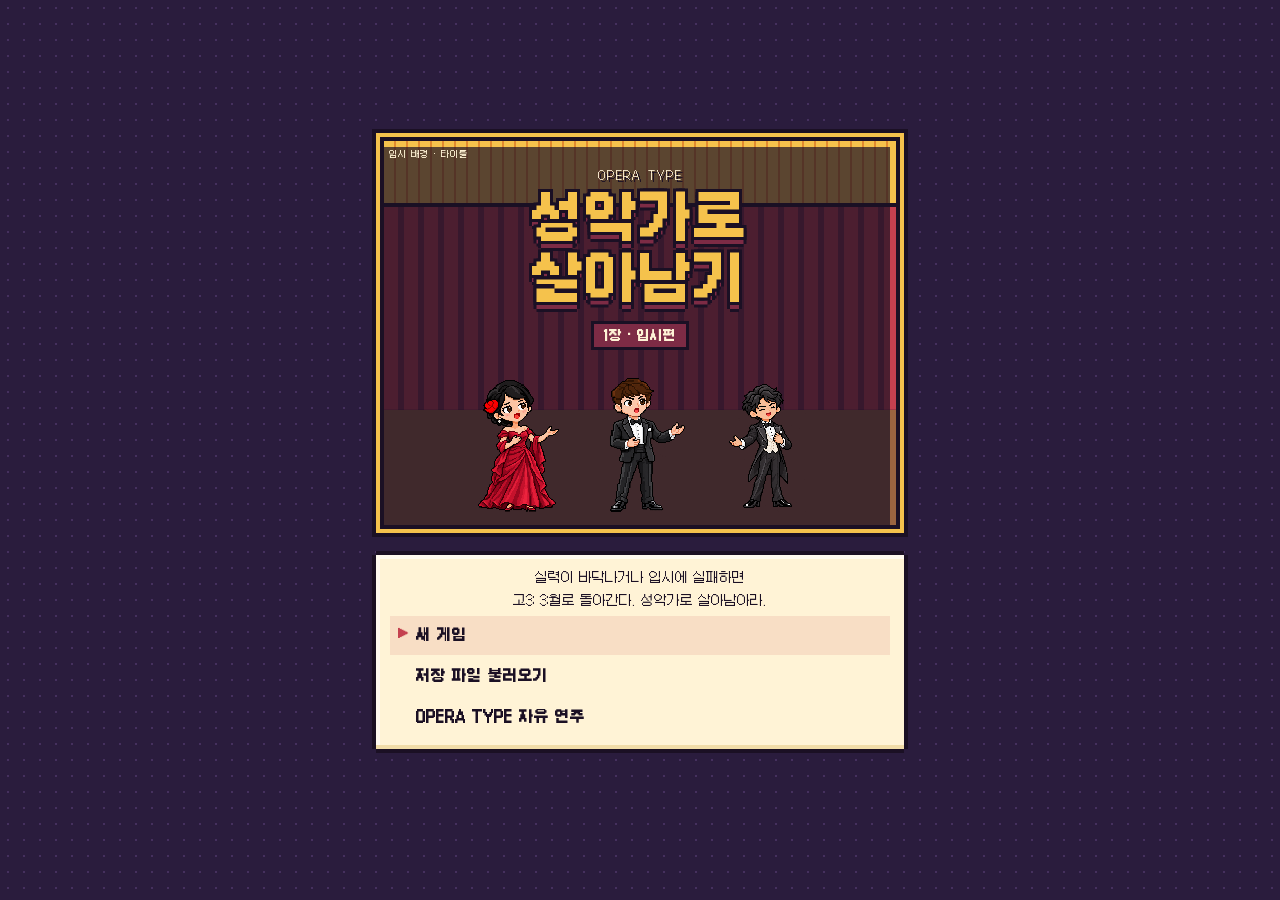
==== commit b1a64644: "입시편 UI 전면 개편: 16비트 픽셀 육성 게임 스타일 - 갈무리 픽셀 폰트(OFL)와 16색 제한 팔레트, 픽셀 창·버튼·도트 게이지 - 장면(방 배경 + 캐릭터)과 HUD, " ====
--- a/survive.html
+++ b/survive.html
@@ -3,6 +3,7 @@
 <head>
 <meta charset="UTF-8">
 <meta name="viewport" content="width=device-width, initial-scale=1.0, viewport-fit=cover">
+<meta name="theme-color" content="#2a1c3d">
 <title>성악가로 살아남기</title>
 <link rel="stylesheet" href="./survive/opera-stage.css">
 <link rel="stylesheet" href="./survive/style.css">
@@ -63,12 +64,18 @@
   </div>
 </div>
 
+<!-- 행동 카드 선택 시트 -->
+<div class="sheet-back" id="sheetBack" hidden>
+  <div class="sheet px-win" id="sheet"></div>
+</div>
+
 <!-- 대화 · 이벤트 · 결과 모달 -->
 <div class="modal" id="modal" hidden>
   <div class="modal-card" id="modalCard"></div>
 </div>
 
 <script src="./survive/data.js"></script>
+<script src="./survive/art.js"></script>
 <script src="./survive/stage.js"></script>
 <script src="./survive/game.js"></script>
 </body>
--- a/survive/style.css
+++ b/survive/style.css
@@ -1,292 +1,485 @@
 /* =====================================================
-   성악가로 살아남기 — 화면 스타일
+   성악가로 살아남기 — 16비트 픽셀 UI
    (무대 자체는 opera-stage.css)
 ===================================================== */
 
+@font-face { font-family: "Galmuri11"; src: url("./fonts/Galmuri11.woff2") format("woff2"); font-weight: 400; font-display: swap; }
+@font-face { font-family: "Galmuri11"; src: url("./fonts/Galmuri11-Bold.woff2") format("woff2"); font-weight: 700; font-display: swap; }
+@font-face { font-family: "Galmuri9"; src: url("./fonts/Galmuri9.woff2") format("woff2"); font-display: swap; }
+
+/* ---------- 제한 팔레트 (16색) ---------- */
 :root {
-  --bg: #17090b;
-  --card: rgba(47, 13, 19, 0.96);
-  --card-2: rgba(19, 7, 10, 0.82);
-  --line: rgba(255, 215, 140, 0.30);
-  --line-strong: rgba(255, 215, 130, 0.60);
-  --gold: #ffd164;
-  --gold-soft: #ffe6a5;
-  --text: #fff6e6;
-  --muted: rgba(255, 255, 255, 0.66);
-  --skill: #ffca61;
-  --mastery: #8fd3ff;
-  --good: #87ff9a;
-  --bad: #ff7b7b;
-}
-
-html, body {
-  overflow: auto;
-  height: auto;
-  min-height: 100%;
-}
-
+  --ink: #1b1024;       /* 외곽선 */
+  --night: #2a1c3d;     /* 배경 */
+  --plum: #45305e;
+  --violet: #6b4f96;
+  --wine: #7d2b45;
+  --red: #c4404f;
+  --pink: #f28ba0;
+  --gold: #f5c24c;
+  --amber: #e08a2e;
+  --cream: #fff3d6;     /* 창 바탕 */
+  --paper: #f1dca8;     /* 창 안쪽 그림자 */
+  --wood: #9a6440;
+  --wood-dk: #62402b;
+  --sky: #63b6e6;
+  --mint: #6fd39c;
+  --gray: #8e8299;
+
+  --px: 4px;            /* 픽셀 한 칸 */
+  --font: "Galmuri11", "Pretendard", "Noto Sans KR", sans-serif;
+}
+
+html, body { overflow: auto; height: auto; min-height: 100%; }
 body {
   height: auto;
   min-height: 100dvh;
-  background:
-    radial-gradient(ellipse at top, rgba(120, 30, 40, 0.45), transparent 60%),
-    var(--bg);
-  color: var(--text);
-}
-
-button { font-family: inherit; }
-
-/* ---------- 공통 ---------- */
-.kicker {
+  margin: 0;
+  background-color: var(--night);
+  background-image:
+    radial-gradient(var(--plum) 1px, transparent 1px);
+  background-size: 16px 16px;
+  color: var(--cream);
+  font-family: var(--font);
+  -webkit-font-smoothing: none;
+  font-smooth: never;
+}
+button, input { font-family: var(--font); }
+img { image-rendering: pixelated; }
+
+/* ---------- 픽셀 창 (모서리 깎인 테두리) ---------- */
+.px-win {
+  position: relative;
+  margin: var(--px);
+  padding: 12px 14px;
+  background: var(--cream);
+  color: var(--ink);
+  box-shadow:
+    0 calc(-1 * var(--px)) 0 0 var(--ink),
+    0 var(--px) 0 0 var(--ink),
+    calc(-1 * var(--px)) 0 0 0 var(--ink),
+    var(--px) 0 0 0 var(--ink),
+    inset 0 calc(-1 * var(--px)) 0 0 var(--paper),
+    inset var(--px) var(--px) 0 0 #fffaf0;
+}
+.px-win.dark {
+  background: var(--plum);
+  color: var(--cream);
+  box-shadow:
+    0 calc(-1 * var(--px)) 0 0 var(--ink),
+    0 var(--px) 0 0 var(--ink),
+    calc(-1 * var(--px)) 0 0 0 var(--ink),
+    var(--px) 0 0 0 var(--ink),
+    inset 0 calc(-1 * var(--px)) 0 0 #362449,
+    inset var(--px) var(--px) 0 0 var(--violet);
+}
+.win-title {
+  position: absolute;
+  top: -14px;
+  left: 10px;
+  padding: 2px 8px;
+  background: var(--wine);
+  color: var(--cream);
+  font-size: 12px;
+  font-weight: 700;
+  box-shadow: 0 0 0 2px var(--ink);
+}
+
+/* ---------- 버튼 ---------- */
+.px-btn {
+  display: flex;
+  align-items: center;
+  justify-content: center;
+  gap: 8px;
+  width: 100%;
+  min-height: 44px;
+  margin: var(--px) 0;
+  padding: 8px 14px;
+  border: 0;
+  background: var(--gold);
+  color: var(--ink);
+  font-size: 15px;
+  font-weight: 700;
+  text-decoration: none;
+  cursor: pointer;
+  touch-action: manipulation;
+  box-shadow:
+    0 calc(-1 * var(--px)) 0 0 var(--ink),
+    0 var(--px) 0 0 var(--ink),
+    calc(-1 * var(--px)) 0 0 0 var(--ink),
+    var(--px) 0 0 0 var(--ink),
+    inset 0 calc(-1 * var(--px)) 0 0 var(--amber),
+    inset var(--px) var(--px) 0 0 #ffe39a;
+}
+.px-btn:active:not([disabled]) { transform: translateY(2px); box-shadow:
+    0 calc(-1 * var(--px)) 0 0 var(--ink), 0 var(--px) 0 0 var(--ink),
+    calc(-1 * var(--px)) 0 0 0 var(--ink), var(--px) 0 0 0 var(--ink),
+    inset 0 var(--px) 0 0 var(--amber); }
+.px-btn.sub { background: var(--cream); box-shadow:
+    0 calc(-1 * var(--px)) 0 0 var(--ink), 0 var(--px) 0 0 var(--ink),
+    calc(-1 * var(--px)) 0 0 0 var(--ink), var(--px) 0 0 0 var(--ink),
+    inset 0 calc(-1 * var(--px)) 0 0 var(--paper); }
+.px-btn.big { min-height: 56px; font-size: 18px; }
+.px-btn[disabled] { filter: grayscale(1); opacity: .55; cursor: default; }
+.px-btn small { font-size: 11px; font-weight: 400; opacity: .75; }
+
+/* RPG 메뉴 (▶ 커서) */
+.menu-list { display: flex; flex-direction: column; gap: 2px; }
+.menu-item {
+  display: flex;
+  align-items: baseline;
+  gap: 6px;
+  width: 100%;
+  padding: 9px 10px 9px 26px;
+  border: 0;
+  background: transparent;
+  color: inherit;
+  font-size: 15px;
+  font-weight: 700;
+  text-align: left;
+  text-decoration: none;
+  cursor: pointer;
+  position: relative;
+}
+.menu-item small { font-size: 11px; font-weight: 400; opacity: .7; margin-left: auto; text-align: right; }
+.menu-item::before {
+  content: "▶";
+  position: absolute;
+  left: 8px;
+  top: 10px;
   font-size: 11px;
-  font-weight: 900;
-  letter-spacing: .14em;
-  color: rgba(255, 220, 150, .75);
-  margin-bottom: 6px;
-}
-.muted { color: var(--muted); }
+  color: var(--red);
+  opacity: 0;
+}
+.menu-item:hover, .menu-item:focus-visible { background: rgba(196, 64, 79, .12); outline: none; }
+.menu-item:hover::before, .menu-item:focus-visible::before { opacity: 1; animation: cursorBlink .6s steps(2) infinite; }
+.menu-item[disabled] { opacity: .4; cursor: default; }
+.px-win.dark .menu-item::before { color: var(--gold); }
+@keyframes cursorBlink { 50% { transform: translateX(3px); } }
+
+/* ---------- 공통 텍스트 ---------- */
+.muted { opacity: .7; }
 .small { font-size: 12px; }
-.bad { color: var(--bad); font-weight: 800; }
-.up { color: var(--good); font-weight: 900; }
-.down { color: var(--bad); font-weight: 900; }
-
-.btn {
-  display: flex;
-  flex-direction: column;
-  align-items: center;
-  justify-content: center;
-  gap: 2px;
-  min-height: 46px;
-  padding: 8px 14px;
-  border: 1px solid var(--line);
-  border-radius: 12px;
-  background: rgba(255, 255, 255, .06);
-  color: var(--gold-soft);
-  font-size: 14px;
-  font-weight: 900;
-  text-decoration: none;
-  cursor: pointer;
-  touch-action: manipulation;
-}
-.btn small { font-size: 11px; font-weight: 700; opacity: .75; }
-.btn:hover:not([disabled]), .btn:focus-visible { background: rgba(255, 255, 255, .12); outline: none; }
-.btn.primary { background: #ffca61; color: #321600; border-color: transparent; }
-.btn.primary:hover:not([disabled]) { background: #ffd47e; }
-.btn.ghost { background: transparent; }
-.btn.big { min-height: 54px; font-size: 17px; width: 100%; }
-.btn[disabled] { opacity: .4; cursor: default; }
-
-.stack { display: flex; flex-direction: column; gap: 8px; margin-top: 18px; }
-.row { display: flex; gap: 8px; margin-top: 16px; }
-.row > * { flex: 1; }
-
+.bad { color: var(--red); font-weight: 700; }
+.up { color: #2f9e5f; font-weight: 700; }
+.down { color: var(--red); font-weight: 700; }
+.px-win.dark .up { color: var(--mint); }
+.px-win.dark .down { color: var(--pink); }
 .tag {
   display: inline-block;
-  padding: 1px 6px;
-  border-radius: 999px;
-  background: rgba(255, 204, 100, .16);
-  color: #ffdd83;
+  padding: 1px 5px;
+  background: var(--wine);
+  color: var(--cream);
   font-size: 10px;
-  font-weight: 900;
+  font-weight: 700;
   vertical-align: middle;
-}
-.tag.hot { background: rgba(255, 120, 120, .18); color: #ffb3b3; }
-
-.bullets { margin: 6px 0; padding-left: 18px; line-height: 1.6; font-size: 14px; }
-
-/* ---------- 가운데 카드 화면 ---------- */
-.center-view {
-  min-height: 100dvh;
-  display: flex;
-  align-items: center;
+  white-space: nowrap;
+}
+.tag.gold { background: var(--gold); color: var(--ink); }
+.tag.violet { background: var(--violet); }
+.bullets { margin: 4px 0; padding-left: 16px; font-size: 13px; line-height: 1.7; }
+.bullets li::marker { content: "◆ "; color: var(--red); font-size: 9px; }
+
+/* ---------- 레이아웃 ---------- */
+.wrap {
+  width: 100%;
+  max-width: 560px;
+  margin: 0 auto;
+  padding: max(10px, env(safe-area-inset-top)) 12px 28px;
+  display: flex;
+  flex-direction: column;
+  gap: 14px;
+}
+.center { min-height: 100dvh; justify-content: center; }
+
+/* ---------- 장면 (16:9 도트 배경 + 캐릭터) ---------- */
+.scene {
+  position: relative;
+  width: 100%;
+  aspect-ratio: 16 / 9;
+  overflow: hidden;
+  background: var(--ink);
+  box-shadow: 0 0 0 var(--px) var(--ink), 0 0 0 calc(var(--px) * 2) var(--gold), 0 0 0 calc(var(--px) * 3) var(--ink);
+  margin: calc(var(--px) * 3);
+  width: calc(100% - var(--px) * 6);
+}
+.scene-art, .scene-art > * { position: absolute; inset: 0; }
+.scene-art img { width: 100%; height: 100%; object-fit: cover; }
+
+/* 임시 배경: 코드로 그린 방 */
+.ph-room {
+  background:
+    /* 바닥 판자 */
+    repeating-linear-gradient(90deg, transparent 0 46px, var(--wood-dk) 46px 48px) 0 66% / 100% 34% no-repeat,
+    linear-gradient(var(--wood) 0 0) 0 100% / 100% 34% no-repeat,
+    /* 걸레받이 */
+    linear-gradient(var(--wood-dk) 0 0) 0 66% / 100% 3% no-repeat,
+    /* 벽지 줄무늬 */
+    repeating-linear-gradient(90deg, var(--ph-wall) 0 18px, var(--ph-wall2) 18px 20px);
+}
+.ph-room::before { /* 창문 */
+  content: "";
+  position: absolute;
+  left: 62%; top: 12%;
+  width: 24%; height: 34%;
+  background:
+    linear-gradient(var(--ink) 0 0) 50% 0 / 4px 100% no-repeat,
+    linear-gradient(var(--ink) 0 0) 0 50% / 100% 4px no-repeat,
+    linear-gradient(#bfe6ff 0 40%, var(--sky) 40%);
+  box-shadow: 0 0 0 4px var(--ink), 0 0 0 8px var(--cream), 0 0 0 12px var(--ink);
+}
+.ph-room::after { /* 가구 */
+  content: "";
+  position: absolute;
+  left: 8%; bottom: 30%;
+  width: var(--ph-furn-w, 22%); height: var(--ph-furn-h, 30%);
+  background: var(--ph-furn, var(--wood-dk));
+  box-shadow: 0 0 0 4px var(--ink), inset 0 10px 0 0 rgba(255, 255, 255, .15);
+}
+.ph-room.room     { --ph-wall: #6b4f96; --ph-wall2: #5d4485; --ph-furn: #c4404f; --ph-furn-w: 26%; --ph-furn-h: 16%; } /* 침대 */
+.ph-room.practice { --ph-wall: #3f6f8f; --ph-wall2: #37617d; --ph-furn: var(--ink); --ph-furn-w: 24%; --ph-furn-h: 28%; } /* 피아노 */
+.ph-room.lesson   { --ph-wall: #7d2b45; --ph-wall2: #6c243b; --ph-furn: #2a1c3d; --ph-furn-w: 30%; --ph-furn-h: 30%; } /* 그랜드피아노 */
+.ph-stage {
+  background:
+    repeating-linear-gradient(90deg, var(--red) 0 14px, var(--wine) 14px 20px) 0 0 / 100% 70% no-repeat,
+    linear-gradient(var(--wood) 0 0) 0 100% / 100% 30% no-repeat;
+}
+.ph-stage::before {
+  content: "";
+  position: absolute;
+  left: 0; right: 0; top: 0;
+  height: 16%;
+  background: repeating-linear-gradient(90deg, var(--gold) 0 10px, var(--amber) 10px 12px);
+  box-shadow: 0 4px 0 var(--ink);
+}
+.ph-label {
+  position: absolute;
+  right: 6px; top: 6px;
+  padding: 1px 5px;
+  background: rgba(27, 16, 36, .7);
+  color: var(--cream);
+  font-family: "Galmuri9", var(--font);
+  font-size: 9px;
+}
+.scene-art img + .ph-label, .scene-art .loaded ~ .ph-label { display: none; }
+
+.scene-char {
+  position: absolute;
+  left: 30%;
+  bottom: 6%;
+  height: 78%;
+  transform: translateX(-50%);
+  display: flex;
+  flex-direction: column;
+  align-items: center;
+  justify-content: flex-end;
+}
+.scene-char img { height: 100%; width: auto; object-fit: contain; filter: drop-shadow(4px 0 0 rgba(27, 16, 36, .35)); }
+.scene-char.bob img { animation: bob 1.2s steps(2) infinite; }
+.scene-char.act img { animation: act .35s steps(2) infinite; }
+@keyframes bob { 50% { transform: translateY(-3px); } }
+@keyframes act { 50% { transform: translateY(-6px) rotate(-2deg); } }
+
+.scene-bubble {
+  position: absolute;
+  left: 44%;
+  top: 10%;
+  padding: 6px 9px;
+  background: var(--cream);
+  color: var(--ink);
+  font-size: 13px;
+  font-weight: 700;
+  white-space: nowrap;
+  box-shadow: 0 0 0 3px var(--ink);
+  animation: pop .25s steps(3);
+}
+.scene-bubble::after {
+  content: "";
+  position: absolute;
+  left: 10px; bottom: -9px;
+  border: 6px solid transparent;
+  border-top-color: var(--ink);
+}
+.scene-bubble .b-icon { width: 24px; height: 24px; vertical-align: middle; margin-right: 4px; }
+@keyframes pop { from { transform: scale(.4); } }
+
+.float-num {
+  position: absolute;
+  font-size: 15px;
+  font-weight: 700;
+  color: var(--gold);
+  text-shadow: 2px 0 var(--ink), -2px 0 var(--ink), 0 2px var(--ink), 0 -2px var(--ink);
+  animation: floatUp 1.1s steps(8) forwards;
+  pointer-events: none;
+  white-space: nowrap;
+}
+.float-num.minus { color: var(--pink); }
+.float-num.voice { color: var(--sky); }
+@keyframes floatUp { from { transform: translateY(0); opacity: 1; } 80% { opacity: 1; } to { transform: translateY(-34px); opacity: 0; } }
+
+/* 장면 위 HUD */
+.hud {
+  position: absolute;
+  left: 6px; right: 6px; top: 6px;
+  display: flex;
+  align-items: flex-start;
+  justify-content: space-between;
+  gap: 6px;
+  pointer-events: none;
+}
+.hud > * { pointer-events: auto; }
+.hud-date {
+  padding: 4px 8px;
+  background: var(--cream);
+  color: var(--ink);
+  box-shadow: 0 0 0 3px var(--ink);
+  font-weight: 700;
+  font-size: 15px;
+  line-height: 1.25;
+}
+.hud-date small { display: block; font-family: "Galmuri9", var(--font); font-size: 10px; font-weight: 400; color: var(--wine); }
+.hud-right { display: flex; gap: 8px; align-items: center; }
+.loop-badge {
+  padding: 3px 7px;
+  background: var(--violet);
+  color: var(--cream);
+  font-size: 11px;
+  font-weight: 700;
+  box-shadow: 0 0 0 3px var(--ink);
+}
+.hud-btn {
+  width: 34px; height: 34px;
+  border: 0;
+  background: var(--cream);
+  color: var(--ink);
+  font-size: 16px;
+  font-weight: 700;
+  cursor: pointer;
+  box-shadow: 0 0 0 3px var(--ink);
+}
+
+/* ---------- 상태창 ---------- */
+.stat-row { display: grid; grid-template-columns: 64px 1fr 34px; align-items: center; gap: 8px; margin: 6px 0; font-size: 13px; font-weight: 700; }
+.stat-row.song { grid-template-columns: minmax(0, 1fr) 120px 28px; font-size: 12px; font-weight: 400; margin: 4px 0; }
+.stat-name { overflow: hidden; text-overflow: ellipsis; white-space: nowrap; }
+.stat-num { text-align: right; font-weight: 700; }
+.gauge { display: flex; gap: 2px; height: 14px; padding: 2px; background: var(--ink); }
+.gauge i { flex: 1; background: #3b2a4d; }
+.gauge i.on { background: var(--gauge, var(--amber)); box-shadow: inset 0 -3px 0 rgba(0, 0, 0, .2); }
+.gauge.skill { --gauge: var(--amber); height: 18px; }
+.gauge.mastery { --gauge: var(--sky); height: 10px; }
+.voice-line { display: flex; align-items: center; gap: 8px; margin: 8px 0 4px; font-size: 13px; }
+.voice-face {
+  display: inline-flex;
+  align-items: center;
+  gap: 4px;
+  padding: 2px 8px;
+  background: var(--mint);
+  color: var(--ink);
+  font-weight: 700;
+  box-shadow: 0 0 0 2px var(--ink);
+}
+.voice-face.ok { background: #bfe6a0; }
+.voice-face.tired { background: var(--gold); }
+.voice-face.hoarse, .voice-face.bad { background: var(--pink); }
+.divider { height: 0; margin: 10px 0 6px; border-top: 2px dashed var(--paper); }
+.sec-label { font-size: 11px; font-weight: 700; color: var(--wine); letter-spacing: .05em; }
+
+/* ---------- 일정 칸 ---------- */
+.schedule { display: grid; grid-template-columns: 1fr 1fr; gap: 12px; margin-top: 6px; }
+.slot-cell {
+  display: flex;
+  flex-direction: column;
+  align-items: center;
+  gap: 4px;
+  min-height: 112px;
+  padding: 8px 6px 10px;
+  border: 0;
+  background: #fffaf0;
+  color: var(--ink);
+  cursor: pointer;
+  box-shadow: 0 0 0 3px var(--ink), inset 0 -4px 0 var(--paper);
+  touch-action: manipulation;
+}
+.slot-cell:hover, .slot-cell:focus-visible { background: #fff; outline: none; box-shadow: 0 0 0 3px var(--ink), 0 0 0 6px var(--gold); }
+.slot-cell.empty { background: repeating-linear-gradient(45deg, #fffaf0 0 6px, #f6ebcd 6px 12px); }
+.slot-day { align-self: stretch; padding: 2px 0; background: var(--wine); color: var(--cream); font-size: 12px; font-weight: 700; }
+.slot-cell.weekend .slot-day { background: var(--violet); }
+.slot-icon { width: 40px; height: 40px; display: grid; place-items: center; font-size: 28px; line-height: 1; }
+.slot-name { font-size: 14px; font-weight: 700; }
+.slot-song { font-family: "Galmuri9", var(--font); font-size: 10px; color: var(--wine); text-align: center; }
+.slot-hint { font-size: 12px; opacity: .6; margin-top: 10px; }
+
+/* 아이콘 (그림이 없으면 이모지) */
+.ico { position: relative; display: inline-grid; place-items: center; }
+.ico img { position: absolute; inset: 0; width: 100%; height: 100%; }
+.ico .emo { font-size: inherit; }
+.ico img ~ .emo { visibility: hidden; }
+
+/* ---------- 카드 선택 시트 ---------- */
+.sheet-back {
+  position: fixed;
+  inset: 0;
+  z-index: 150;
+  display: flex;
+  align-items: flex-end;
   justify-content: center;
-  padding: 16px;
-}
-.title-card, .panel-card {
-  width: min(100%, 460px);
-  padding: 26px 20px;
-  border-radius: 18px;
-  background: var(--card);
-  border: 2px solid var(--line-strong);
-  box-shadow: 0 15px 40px rgba(0, 0, 0, .6);
-  text-align: center;
-}
-.panel-card.wide { width: min(100%, 720px); }
-.game-title {
-  margin: 4px 0 0;
-  color: var(--gold);
-  font-size: clamp(38px, 11vw, 58px);
-  line-height: 1.02;
-  font-weight: 1000;
-  letter-spacing: -2px;
-  text-shadow: 0 4px 0 #654210, 0 0 18px rgba(255, 210, 100, .35);
-}
-.chapter {
-  display: inline-block;
-  margin-top: 12px;
-  padding: 4px 12px;
-  border-radius: 999px;
-  border: 1px solid var(--line-strong);
-  color: var(--gold-soft);
+  background: rgba(27, 16, 36, .6);
+}
+.sheet-back[hidden] { display: none; }
+.sheet {
+  width: min(100%, 560px);
+  max-height: 86dvh;
+  overflow-y: auto;
+  padding: 18px 14px calc(14px + env(safe-area-inset-bottom));
+  animation: sheetUp .2s steps(4);
+}
+@keyframes sheetUp { from { transform: translateY(40px); } }
+.sheet-head { font-size: 15px; font-weight: 700; }
+.sheet-head .name-tag { margin: 0 4px 0 0; }
+.card-grid { display: grid; grid-template-columns: repeat(3, minmax(0, 1fr)); gap: 10px; margin: 10px 0; }
+.act-card {
+  display: flex;
+  flex-direction: column;
+  align-items: center;
+  gap: 4px;
+  padding: 10px 4px 8px;
+  border: 0;
+  background: #fffaf0;
+  color: var(--ink);
+  cursor: pointer;
+  box-shadow: 0 0 0 3px var(--ink), inset 0 -4px 0 var(--paper);
+}
+.act-card .ico { width: 40px; height: 40px; font-size: 28px; }
+.act-card .a-name { font-size: 13px; font-weight: 700; }
+.act-card .a-fx { font-family: "Galmuri9", var(--font); font-size: 10px; line-height: 1.3; color: var(--wine); text-align: center; word-break: keep-all; }
+.act-card.selected { background: #fff4c2; box-shadow: 0 0 0 3px var(--ink), 0 0 0 6px var(--gold); }
+.act-card[disabled] { opacity: .35; cursor: default; }
+.song-pick { display: flex; flex-direction: column; gap: 6px; margin: 8px 0 12px; }
+.song-opt {
+  display: grid;
+  grid-template-columns: 1fr 90px 26px;
+  align-items: center;
+  gap: 8px;
+  padding: 8px 10px;
+  border: 0;
+  background: #fffaf0;
+  color: var(--ink);
   font-size: 13px;
-  font-weight: 900;
-}
-.tagline { margin: 14px 0 0; font-size: 13px; line-height: 1.6; color: var(--muted); }
-.section-title { margin: 0 0 8px; color: var(--gold-soft); font-size: clamp(22px, 5vw, 30px); font-weight: 1000; }
-.section-title small { font-size: 14px; color: var(--muted); }
-
-/* 성부 선택 */
-.voice-grid { display: grid; grid-template-columns: repeat(3, minmax(0, 1fr)); gap: 8px; margin-top: 14px; }
-.voice-card {
-  padding: 8px 4px 6px;
-  border: 2px solid var(--line);
-  border-radius: 14px;
-  background: var(--card-2);
-  color: white;
-  cursor: pointer;
-}
-.voice-card.selected { border-color: #ffd65f; box-shadow: 0 0 18px rgba(255, 205, 90, .25); }
-.voice-img { aspect-ratio: 3 / 4; display: flex; align-items: flex-end; justify-content: center; overflow: hidden; }
-.voice-img img { width: 100%; height: 100%; object-fit: contain; object-position: center bottom; }
-.voice-name { margin-top: 4px; font-weight: 1000; color: #fff1ca; }
-.field { display: flex; flex-direction: column; gap: 6px; margin-top: 14px; text-align: left; font-size: 13px; font-weight: 800; color: var(--gold-soft); }
-.field input {
-  height: 44px;
-  padding: 0 12px;
-  border: 2px solid rgba(255, 211, 120, .55);
-  border-radius: 10px;
-  background: #fffaf0;
-  color: #261416;
-  font-size: 16px;
-  font-weight: 800;
-}
-
-/* 도감 */
-.dex-grid { display: grid; grid-template-columns: repeat(auto-fill, minmax(190px, 1fr)); gap: 8px; margin-top: 12px; text-align: left; }
-.dex-item { padding: 12px; border-radius: 12px; background: var(--card-2); border: 1px dashed rgba(255, 255, 255, .15); opacity: .6; }
-.dex-item.seen { opacity: 1; border: 1px solid var(--line-strong); }
-.dex-item.seen.fail { border-color: rgba(255, 120, 120, .5); }
-.dex-title { font-weight: 1000; color: var(--gold-soft); }
-.dex-item.fail .dex-title { color: #ffb3b3; }
-.dex-text { margin-top: 4px; font-size: 12px; line-height: 1.5; color: var(--muted); }
-.dex-meta { margin-top: 6px; font-size: 10px; color: rgba(255, 220, 150, .7); }
-
-/* ---------- 계획 화면 ---------- */
-.planner {
-  max-width: 820px;
-  margin: 0 auto;
-  padding: max(12px, env(safe-area-inset-top)) 16px 32px;
-  display: flex;
-  flex-direction: column;
-  gap: 12px;
-}
-.planner-head { display: flex; justify-content: space-between; align-items: center; gap: 10px; }
-.date { font-size: clamp(20px, 5vw, 26px); font-weight: 1000; color: var(--gold); }
-.head-right { display: flex; align-items: center; gap: 8px; }
-.loop-badge {
-  padding: 4px 10px;
-  border-radius: 999px;
-  background: rgba(160, 120, 255, .18);
-  border: 1px solid rgba(190, 160, 255, .5);
-  color: #dccfff;
-  font-size: 12px;
-  font-weight: 900;
-  white-space: nowrap;
-}
-.icon-btn {
-  width: 42px; height: 42px;
-  border-radius: 12px;
-  border: 1px solid var(--line);
-  background: rgba(255, 255, 255, .06);
-  color: var(--gold-soft);
-  font-size: 18px;
-  cursor: pointer;
-}
-
-.status {
-  display: grid;
-  grid-template-columns: 120px 1fr;
-  gap: 14px;
-  padding: 14px;
-  border-radius: 16px;
-  background: var(--card);
-  border: 1px solid var(--line);
-}
-.portrait { text-align: center; }
-.portrait img { width: 100%; aspect-ratio: 3 / 4; object-fit: contain; object-position: center bottom; }
-.pname { margin-top: 4px; font-size: 12px; font-weight: 900; color: var(--gold-soft); }
-.stats { display: flex; flex-direction: column; gap: 7px; min-width: 0; }
-.bar-row { display: grid; grid-template-columns: minmax(0, 1.7fr) 1.3fr 28px; align-items: center; gap: 8px; font-size: 12px; }
-.bar-row.big { grid-template-columns: 44px 1fr 34px; font-size: 15px; font-weight: 1000; }
-.bar-label { overflow: hidden; text-overflow: ellipsis; white-space: nowrap; font-weight: 800; }
-.bar { height: 10px; border-radius: 999px; background: rgba(255, 255, 255, .1); overflow: hidden; }
-.bar-row.big .bar { height: 14px; }
-.bar-fill { height: 100%; border-radius: 999px; transition: width .4s ease; }
-.bar-fill.skill { background: linear-gradient(90deg, #ff9f43, var(--skill)); }
-.bar-fill.mastery { background: linear-gradient(90deg, #4aa8ff, var(--mastery)); }
-.bar-num { text-align: right; font-weight: 1000; }
-.voice-state { font-size: 13px; padding: 6px 10px; border-radius: 10px; background: rgba(255, 255, 255, .05); }
-.voice-state.good b { color: var(--good); }
-.voice-state.tired b { color: #ffd27a; }
-.voice-state.hoarse b, .voice-state.bad b { color: var(--bad); }
-.sub-title { margin-top: 4px; font-size: 11px; font-weight: 900; letter-spacing: .1em; color: rgba(255, 220, 150, .7); }
-
-.slots { display: grid; grid-template-columns: 1fr 1fr; gap: 10px; }
-.slot {
-  padding: 12px;
-  border-radius: 16px;
-  background: var(--card-2);
-  border: 2px dashed var(--line);
-}
-.slot.filled { border-style: solid; border-color: rgba(255, 214, 95, .6); }
-.slot-title { font-weight: 1000; color: var(--gold); margin-bottom: 8px; }
-.action-grid { display: grid; grid-template-columns: repeat(3, minmax(0, 1fr)); gap: 6px; }
-.action-card {
-  display: flex;
-  flex-direction: column;
-  align-items: center;
-  gap: 2px;
-  padding: 8px 2px;
-  min-height: 58px;
-  border-radius: 12px;
-  border: 1px solid var(--line);
-  background: rgba(255, 255, 255, .05);
-  color: white;
-  cursor: pointer;
-  touch-action: manipulation;
-}
-.action-card:hover:not([disabled]) { background: rgba(255, 255, 255, .1); }
-.action-card.selected { border-color: #ffd65f; background: rgba(255, 202, 97, .18); box-shadow: 0 0 12px rgba(255, 205, 90, .25); }
-.action-card[disabled] { opacity: .35; cursor: default; }
-.a-icon { font-size: 20px; }
-.a-label { font-size: 11px; font-weight: 900; line-height: 1.2; text-align: center; word-break: keep-all; }
-.a-desc { margin-top: 8px; font-size: 12px; line-height: 1.45; color: var(--gold-soft); }
-.song-chips { display: flex; flex-wrap: wrap; gap: 5px; margin-top: 8px; }
-.chip {
-  padding: 5px 9px;
-  border-radius: 999px;
-  border: 1px solid rgba(143, 211, 255, .35);
-  background: rgba(143, 211, 255, .08);
-  color: #d5eeff;
-  font-size: 11px;
-  font-weight: 800;
-  cursor: pointer;
-}
-.chip.selected { background: rgba(143, 211, 255, .3); border-color: var(--mastery); color: white; }
-
-.info-box {
-  padding: 12px 14px;
-  border-radius: 14px;
-  background: rgba(255, 255, 255, .04);
-  border: 1px solid var(--line);
+  font-weight: 700;
   text-align: left;
-}
-.info-box.future { border-color: rgba(190, 160, 255, .45); background: rgba(160, 120, 255, .08); }
-.info-title { font-weight: 1000; color: var(--gold-soft); font-size: 13px; }
-.info-box.future .info-title { color: #dccfff; }
-.info-box p { margin: 6px 0 0; }
-
-/* ---------- 모달 ---------- */
+  cursor: pointer;
+  box-shadow: 0 0 0 2px var(--ink);
+}
+.song-opt.selected { background: #dff1ff; box-shadow: 0 0 0 2px var(--ink), 0 0 0 5px var(--sky); }
+.song-opt .tag { margin-left: 4px; }
+.desc-box { min-height: 2.6em; margin: 4px 0 10px; padding: 8px 10px; background: var(--paper); font-size: 13px; line-height: 1.5; }
+
+/* ---------- 정보창 ---------- */
+.info-win { font-size: 13px; }
+.info-win .bullets { font-size: 12px; }
+
+/* ---------- 대화창 / 모달 ---------- */
 .modal {
   position: fixed;
   inset: 0;
@@ -295,64 +488,142 @@
   align-items: center;
   justify-content: center;
   padding: 16px;
-  background: rgba(10, 2, 4, .72);
-  backdrop-filter: blur(2px);
-}
+  background: rgba(27, 16, 36, .62);
+}
+.modal.dialog-mode { align-items: flex-end; padding-bottom: calc(16px + env(safe-area-inset-bottom)); }
 .modal[hidden] { display: none; }
 .modal-card {
-  width: min(100%, 460px);
-  max-height: calc(100dvh - 32px);
+  width: min(100%, 480px);
+  max-height: calc(100dvh - 40px);
   overflow-y: auto;
-  padding: 20px 18px;
-  border-radius: 18px;
-  background: var(--card);
-  border: 2px solid var(--line-strong);
-  box-shadow: 0 15px 40px rgba(0, 0, 0, .6);
-  animation: modalIn .18s ease-out;
-}
-.modal-card.wide { width: min(100%, 620px); }
-@keyframes modalIn { from { transform: translateY(8px) scale(.98); opacity: 0; } to { transform: none; opacity: 1; } }
-.modal-title { margin: 0 0 8px; color: var(--gold-soft); font-size: 22px; font-weight: 1000; }
-.modal-body { font-size: 14px; line-height: 1.6; }
-.modal-body p { margin: 6px 0; }
-.modal-choices { display: flex; flex-direction: column; gap: 7px; margin-top: 14px; }
-.speaker { display: flex; align-items: center; gap: 8px; margin-bottom: 6px; font-weight: 900; color: var(--gold); }
-.speaker-icon { font-size: 26px; }
-.dialog { font-size: 15px; }
+  animation: pop .18s steps(3);
+}
+.modal-card.wide { width: min(100%, 600px); }
+.modal.dialog-mode .modal-card { width: min(100%, 560px); }
+.modal-kicker { font-size: 11px; font-weight: 700; color: var(--wine); margin-bottom: 2px; }
+.modal-title { margin: 0 0 8px; font-size: 21px; font-weight: 700; color: var(--ink); }
+.modal-body { font-size: 14px; line-height: 1.65; }
+.modal-body p { margin: 4px 0; }
+.modal-choices { margin-top: 10px; border-top: 2px dashed var(--paper); padding-top: 6px; }
+
+.talk { display: grid; grid-template-columns: 72px 1fr; gap: 12px; align-items: start; }
+.portrait-box {
+  position: relative;
+  width: 72px; height: 72px;
+  background: var(--sky);
+  box-shadow: 0 0 0 3px var(--ink);
+  display: grid;
+  place-items: center;
+  font-size: 40px;
+  overflow: hidden;
+}
+.portrait-box img { position: absolute; inset: 0; width: 100%; height: 100%; }
+.portrait-box img ~ .emo { visibility: hidden; }
+.name-tag { display: inline-block; margin-bottom: 4px; padding: 1px 6px; background: var(--wine); color: var(--cream); font-size: 12px; font-weight: 700; }
+.talk-text { font-size: 15px; line-height: 1.65; min-height: 3.3em; }
+.talk-text.typing::after { content: "▌"; animation: cursorBlink .5s steps(2) infinite; }
+.next-mark { text-align: right; font-size: 11px; color: var(--red); animation: cursorBlink .6s steps(2) infinite; }
+
 .diff { display: flex; flex-wrap: wrap; gap: 6px; margin-top: 10px; }
-.diff span { padding: 3px 8px; border-radius: 8px; background: rgba(255, 255, 255, .06); font-size: 12px; font-weight: 800; }
-.result-grid { display: grid; grid-template-columns: 1fr 1fr; gap: 4px 12px; font-weight: 900; font-size: 13px; margin: 6px 0; }
-.result-grid .perfect { color: #ffe86c; }
-.result-grid .good { color: #87ff9a; }
-.result-grid .pass { color: #78d9ff; }
-.result-grid .miss { color: #ff6868; }
-.announce { display: flex; flex-direction: column; gap: 8px; }
+.diff span { padding: 3px 7px; background: var(--paper); font-size: 12px; font-weight: 700; }
+.result-grid { display: grid; grid-template-columns: 1fr 1fr; gap: 4px 12px; margin: 6px 0; font-size: 13px; font-weight: 700; }
+.result-grid .perfect { color: #b07a00; }
+.result-grid .good { color: #2f9e5f; }
+.result-grid .pass { color: #2d7fb0; }
+.result-grid .miss { color: var(--red); }
+.big-score { font-size: 40px; font-weight: 700; color: var(--wine); text-shadow: 3px 3px 0 var(--paper); }
+
+.announce { display: flex; flex-direction: column; gap: 10px; }
 .announce-row {
   display: grid;
   grid-template-columns: 1fr auto auto;
   align-items: center;
   gap: 10px;
-  padding: 10px 12px;
-  border-radius: 12px;
-  background: var(--card-2);
-  border: 1px solid var(--line);
-}
-.announce-row.pass { border-color: rgba(135, 255, 154, .5); }
-.announce-score { font-weight: 1000; white-space: nowrap; }
-.announce-score small { color: var(--muted); font-weight: 700; }
-.announce-verdict { font-weight: 1000; font-size: 16px; white-space: nowrap; }
-.announce-row.pass .announce-verdict { color: var(--good); }
-.announce-row.fail .announce-verdict { color: var(--bad); }
-.regress-text { margin-top: 12px !important; font-style: italic; color: #dccfff; }
-.ending.success { border-color: rgba(135, 255, 154, .55); }
-
-/* ---------- 무대 화면 ---------- */
-.stage-screen {
-  position: fixed;
-  inset: 0;
-  z-index: 100;
-  background: var(--bg);
-}
+  padding: 8px 10px;
+  background: #fffaf0;
+  box-shadow: 0 0 0 2px var(--ink);
+}
+.announce-score { font-weight: 700; white-space: nowrap; }
+.announce-score small { font-weight: 400; opacity: .7; }
+.stamp {
+  padding: 3px 8px;
+  font-weight: 700;
+  font-size: 15px;
+  transform: rotate(-6deg);
+  box-shadow: 0 0 0 3px currentColor;
+  white-space: nowrap;
+}
+.announce-row.pass .stamp { color: #2f9e5f; }
+.announce-row.fail .stamp { color: var(--red); }
+
+/* ---------- 타이틀 ---------- */
+.title-scene { aspect-ratio: 4 / 3; }
+.logo {
+  position: absolute;
+  left: 0; right: 0; top: 7%;
+  z-index: 2;
+  text-align: center;
+}
+.logo-sub { font-size: 11px; color: var(--cream); letter-spacing: .1em; text-shadow: 2px 2px 0 var(--ink); }
+.logo-main {
+  margin: 6px 0;
+  font-size: clamp(34px, 10vw, 54px);
+  font-weight: 700;
+  line-height: 1.12;
+  color: var(--gold);
+  text-shadow:
+    3px 0 0 var(--ink), -3px 0 0 var(--ink), 0 3px 0 var(--ink), 0 -3px 0 var(--ink),
+    3px 3px 0 var(--ink), -3px 3px 0 var(--ink), 3px -3px 0 var(--ink), -3px -3px 0 var(--ink),
+    0 7px 0 var(--wine), 3px 7px 0 var(--ink), -3px 7px 0 var(--ink), 0 10px 0 var(--ink);
+}
+.logo-chapter { display: inline-block; margin-top: 8px; padding: 3px 10px; background: var(--wine); color: var(--cream); font-size: 13px; font-weight: 700; box-shadow: 0 0 0 3px var(--ink); }
+.title-chars { position: absolute; left: 0; right: 0; bottom: 3%; display: flex; justify-content: center; gap: 4%; height: 36%; }
+.title-chars img { height: 100%; width: auto; }
+.title-tagline { text-align: center; font-size: 13px; line-height: 1.7; margin: 0 0 4px; }
+
+/* 성부 선택 */
+.voice-grid { display: grid; grid-template-columns: repeat(3, minmax(0, 1fr)); gap: 12px; margin: 10px 0; }
+.voice-card {
+  display: flex;
+  flex-direction: column;
+  align-items: center;
+  padding: 6px 4px 8px;
+  border: 0;
+  background: var(--sky);
+  color: var(--ink);
+  cursor: pointer;
+  box-shadow: 0 0 0 3px var(--ink);
+}
+.voice-card:nth-child(1) { background: var(--pink); }
+.voice-card:nth-child(3) { background: var(--mint); }
+.voice-card img { width: 100%; aspect-ratio: 3 / 4; object-fit: contain; object-position: center bottom; }
+.voice-card .v-name { margin-top: 4px; padding: 1px 8px; background: var(--cream); font-weight: 700; font-size: 14px; box-shadow: 0 0 0 2px var(--ink); }
+.voice-card.selected { box-shadow: 0 0 0 3px var(--ink), 0 0 0 7px var(--gold); }
+.voice-card.selected img { animation: bob .8s steps(2) infinite; }
+.field { display: flex; align-items: center; gap: 10px; margin: 8px 0; font-weight: 700; }
+.field input {
+  flex: 1;
+  height: 40px;
+  padding: 0 10px;
+  border: 0;
+  background: #fffaf0;
+  color: var(--ink);
+  font-size: 16px;
+  box-shadow: 0 0 0 3px var(--ink);
+}
+.field input:focus { outline: none; box-shadow: 0 0 0 3px var(--ink), 0 0 0 6px var(--gold); }
+
+/* 도감 */
+.dex-grid { display: grid; grid-template-columns: repeat(auto-fill, minmax(150px, 1fr)); gap: 12px; margin-top: 8px; }
+.dex-item { padding: 10px; background: #e9dcc0; color: #8a7d6b; box-shadow: 0 0 0 3px var(--ink); min-height: 90px; }
+.dex-item.seen { background: #fffaf0; color: var(--ink); }
+.dex-item.seen.fail { background: #ffe1e6; }
+.dex-title { font-weight: 700; font-size: 14px; }
+.dex-text { margin-top: 4px; font-size: 11px; line-height: 1.5; }
+.dex-meta { margin-top: 6px; font-size: 10px; color: var(--violet); }
+
+/* ---------- 무대 화면 (OPERA TYPE) 픽셀 테마 ---------- */
+.stage-screen { position: fixed; inset: 0; z-index: 100; background: var(--night); font-family: var(--font); }
 .stage-screen[hidden] { display: none; }
 .stage-header {
   flex: 0 0 auto;
@@ -360,35 +631,52 @@
   align-items: center;
   justify-content: space-between;
   gap: 8px;
-  margin-bottom: 5px;
+  margin: 2px 2px 8px;
   font-size: 13px;
-  font-weight: 900;
-  color: var(--gold-soft);
+  font-weight: 700;
+  color: var(--gold);
 }
 .stage-header button {
-  padding: 4px 10px;
-  border-radius: 8px;
-  border: 1px solid var(--line);
-  background: rgba(255, 255, 255, .06);
-  color: var(--gold-soft);
+  padding: 3px 10px;
+  border: 0;
+  background: var(--cream);
+  color: var(--ink);
   font-size: 12px;
-  font-weight: 800;
-  cursor: pointer;
+  font-weight: 700;
+  cursor: pointer;
+  box-shadow: 0 0 0 2px var(--ink);
 }
 .stage-header button[hidden] { display: none; }
+.stage-screen .panel {
+  border: 0;
+  border-radius: 0;
+  background: var(--cream);
+  color: var(--ink);
+  box-shadow: 0 0 0 3px var(--ink), inset 0 -3px 0 var(--paper);
+  margin: 3px;
+}
+.stage-screen .panel .label { font-weight: 700; color: var(--wine); opacity: 1; }
+.stage-screen .panel .value { font-weight: 700; }
+.stage-screen .game-stage { border-radius: 0; border: 0; box-shadow: 0 0 0 3px var(--ink), 0 0 0 6px var(--gold), 0 0 0 9px var(--ink); margin: 9px; width: calc(100% - 18px); }
+.stage-screen .word { border-radius: 0; font-family: var(--font); font-weight: 700; background: var(--cream); color: var(--ink); text-shadow: none; border: 0; box-shadow: 0 0 0 3px var(--ink); }
+.stage-screen .word.target { background: var(--gold); box-shadow: 0 0 0 3px var(--ink), 0 0 0 6px var(--cream); }
+.stage-screen .typing-input { border-radius: 0; border: 0; box-shadow: 0 0 0 3px var(--ink); font-family: var(--font); }
+.stage-screen .submit-btn { border-radius: 0; box-shadow: 0 0 0 3px var(--ink); font-family: var(--font); background: var(--gold); color: var(--ink); }
+.stage-screen .judgement-main, .stage-screen .phase-text { font-family: var(--font); font-style: normal; letter-spacing: 0; }
+.stage-screen .singer-bubble { border-radius: 0; font-family: var(--font); }
+.stage-screen .singer-bubble::after { display: none; }
+.stage-screen .music-progress { background: var(--gold); }
 
 /* 목 상태가 나쁘면 가사가 흔들리고 흐려진다 */
-.word.shaky { animation: wordShake .28s ease-in-out infinite; }
+.word.shaky { animation: wordShake .28s steps(2) infinite; }
 .word.blurry { filter: blur(1.4px); }
-@keyframes wordShake {
-  0%, 100% { margin-left: 0; margin-top: 0; }
-  25% { margin-left: -2px; margin-top: 1px; }
-  75% { margin-left: 2px; margin-top: -1px; }
-}
-
-@media (max-width: 600px) {
-  .slots { grid-template-columns: 1fr; }
-  .status { grid-template-columns: 86px 1fr; gap: 10px; padding: 12px; }
-  .announce-row { grid-template-columns: 1fr auto; }
-  .announce-score { grid-column: 1 / -1; order: 3; }
-}
+@keyframes wordShake { 50% { margin-left: 3px; margin-top: -2px; } }
+
+@media (max-width: 420px) {
+  .stat-row.song { grid-template-columns: minmax(0, 1fr) 90px 26px; }
+  .sheet-head { font-size: 15px; font-weight: 700; }
+.sheet-head .name-tag { margin: 0 4px 0 0; }
+.card-grid { gap: 8px; }
+  .talk { grid-template-columns: 56px 1fr; }
+  .portrait-box { width: 56px; height: 56px; font-size: 32px; }
+}
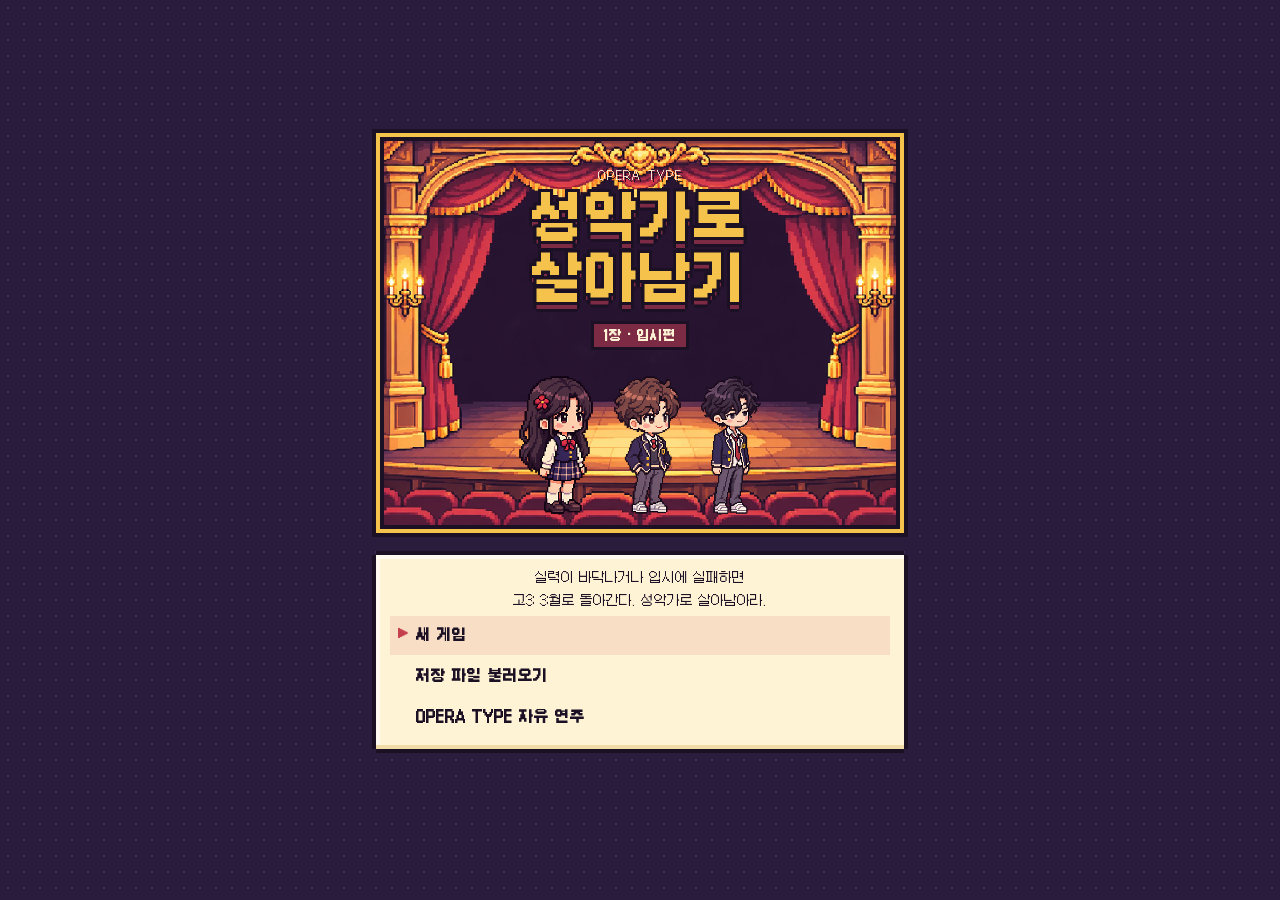
==== commit 3f0df2bc: "실전 연습·모의 실기 무대에 교복 2등신 캐릭터 사용 (판정별 포즈) Co-Authored-By: Claude Opus 5.5 <noreply@anthropic.com> Claud" ====
--- a/survive.html
+++ b/survive.html
@@ -21,6 +21,7 @@
 
     <div class="stage-header">
       <span id="stageLabel"></span>
+      <span class="tier-badge" id="tierBadge" hidden></span>
       <button id="quitStageBtn" type="button">중단</button>
     </div>
 
@@ -35,7 +36,7 @@
       <div class="stage-art" id="stageArt">
         <img src="./bg-stage-back.png" class="stage-bg" alt="">
         <div class="orchestra-anchor"><img src="./orchestra.png" class="orchestra" alt=""></div>
-        <div class="singer-anchor">
+        <div class="singer-anchor" id="singerAnchor">
           <div class="singer-motion state-normal" id="singerMotion">
             <img src="./singer-normal.png" class="singer-image" id="singerImage" alt="">
           </div>
@@ -44,6 +45,7 @@
       </div>
 
       <div class="music-bar"><div class="music-progress" id="musicProgress"></div></div>
+      <div class="lyric-preview" id="lyricPreview" hidden></div>
       <div class="falling-layer" id="fallingLayer"></div>
       <div class="miss-line" id="missLine"><div class="miss-line-label">LIMIT</div></div>
       <div class="phase-layer hidden" id="phaseLayer"><div class="phase-text" id="phaseText"></div></div>
@@ -76,7 +78,9 @@
 
 <script src="./survive/data.js"></script>
 <script src="./survive/art.js"></script>
+<script src="./survive/chip.js"></script>
 <script src="./survive/stage.js"></script>
+<script src="./survive/minigames.js"></script>
 <script src="./survive/game.js"></script>
 </body>
 </html>
--- a/survive/style.css
+++ b/survive/style.css
@@ -667,6 +667,30 @@
 .stage-screen .singer-bubble::after { display: none; }
 .stage-screen .music-progress { background: var(--gold); }
 
+.stage-header #stageLabel { flex: 1; min-width: 0; overflow: hidden; text-overflow: ellipsis; white-space: nowrap; }
+.tier-badge { padding: 2px 6px; font-size: 11px; color: var(--ink); background: var(--cream); box-shadow: 0 0 0 2px var(--ink); white-space: nowrap; }
+.tier-badge[hidden] { display: none; }
+.tier-badge.tier-급박 { background: var(--red); color: var(--cream); animation: cursorBlink .4s steps(2) infinite; }
+.tier-badge.tier-빠듯 { background: var(--gold); }
+.tier-badge.tier-여유 { background: var(--mint); }
+.tier-badge.tier-완벽 { background: var(--sky); }
+.lyric-preview {
+  position: absolute;
+  left: 8px; right: 8px; top: 10px;
+  z-index: 9;
+  padding: 4px 8px;
+  background: rgba(27, 16, 36, .72);
+  color: var(--cream);
+  font-size: 13px;
+  font-weight: 700;
+  white-space: nowrap;
+  overflow: hidden;
+  text-overflow: ellipsis;
+  box-shadow: 0 0 0 2px var(--ink);
+  pointer-events: none;
+}
+.lyric-preview[hidden] { display: none; }
+
 /* 목 상태가 나쁘면 가사가 흔들리고 흐려진다 */
 .word.shaky { animation: wordShake .28s steps(2) infinite; }
 .word.blurry { filter: blur(1.4px); }
@@ -680,3 +704,82 @@
   .talk { grid-template-columns: 56px 1fr; }
   .portrait-box { width: 56px; height: 56px; font-size: 32px; }
 }
+
+/* ---------- 미니게임 ---------- */
+.mini-screen {
+  position: fixed;
+  inset: 0;
+  z-index: 180;
+  display: flex;
+  align-items: center;
+  justify-content: center;
+  padding: 16px;
+  background: rgba(27, 16, 36, .82);
+}
+.mini-card { width: min(100%, 440px); }
+.mini-head { font-size: 17px; font-weight: 700; margin-bottom: 6px; }
+.mini-desc { font-size: 13px; line-height: 1.6; margin-bottom: 12px; }
+.mini-stat { font-size: 13px; margin-bottom: 8px; }
+.mini-stat b { display: block; font-size: 22px; color: var(--wine); }
+.row-2 { display: grid; grid-template-columns: 1fr 1fr; gap: 12px; }
+
+.breath-wrap { display: grid; grid-template-columns: 80px 1fr; gap: 16px; align-items: stretch; margin-bottom: 12px; }
+.breath-track {
+  position: relative;
+  height: 220px;
+  background: var(--ink);
+  box-shadow: 0 0 0 3px var(--ink);
+  background-image: repeating-linear-gradient(0deg, #2a1c3d 0 10px, #241833 10px 20px);
+}
+.breath-zone { position: absolute; left: 0; right: 0; background: rgba(245, 194, 76, .45); box-shadow: inset 0 3px 0 var(--gold), inset 0 -3px 0 var(--gold); }
+.breath-mark { position: absolute; left: -6px; right: -6px; height: 8px; background: var(--pink); box-shadow: 0 0 0 2px var(--ink); }
+.breath-mark.ok { background: var(--mint); }
+.hold-btn { user-select: none; -webkit-user-select: none; touch-action: none; }
+.hold-btn.pressed { background: var(--mint); transform: translateY(2px); }
+
+.sol-status { min-height: 1.6em; margin-bottom: 10px; font-weight: 700; text-align: center; }
+.sol-keys { display: grid; grid-template-columns: repeat(5, 1fr); gap: 8px; margin-bottom: 12px; }
+.sol-key {
+  display: flex;
+  flex-direction: column;
+  align-items: center;
+  justify-content: flex-end;
+  gap: 2px;
+  height: 110px;
+  padding-bottom: 8px;
+  border: 0;
+  background: #fffaf0;
+  color: var(--ink);
+  font-size: 16px;
+  font-weight: 700;
+  cursor: pointer;
+  box-shadow: 0 0 0 3px var(--ink), inset 0 -10px 0 var(--key);
+  touch-action: manipulation;
+}
+.sol-key small { font-size: 10px; opacity: .6; }
+.sol-key.lit { background: var(--key); color: var(--cream); transform: translateY(3px); }
+.sol-key[disabled] { cursor: default; }
+.sol-progress { display: flex; justify-content: center; gap: 8px; margin-bottom: 12px; }
+.sol-progress i { width: 18px; height: 18px; background: #3b2a4d; box-shadow: 0 0 0 2px var(--ink); }
+.sol-progress i.on { background: var(--gold); }
+
+/* 성별 선택 */
+.seg { display: grid; grid-template-columns: 1fr 1fr; gap: 12px; margin: 6px 0 4px; }
+.seg button {
+  min-height: 40px;
+  border: 0;
+  background: #fffaf0;
+  color: var(--ink);
+  font-size: 15px;
+  font-weight: 700;
+  cursor: pointer;
+  box-shadow: 0 0 0 3px var(--ink);
+}
+.seg button.on { background: var(--gold); }
+.voice-card .borrow { font-family: "Galmuri9", var(--font); font-size: 9px; margin-top: 3px; opacity: .75; }
+.field { white-space: nowrap; }
+.field input { min-width: 0; width: 100%; }
+
+/* 교복 2등신 캐릭터가 무대에 설 때 */
+.stage-screen .singer-anchor.sd { width: 12%; top: 49%; left: 41%; }
+.stage-screen .singer-anchor.sd .singer-image { filter: drop-shadow(0 6px 4px rgba(0, 0, 0, .45)); }
